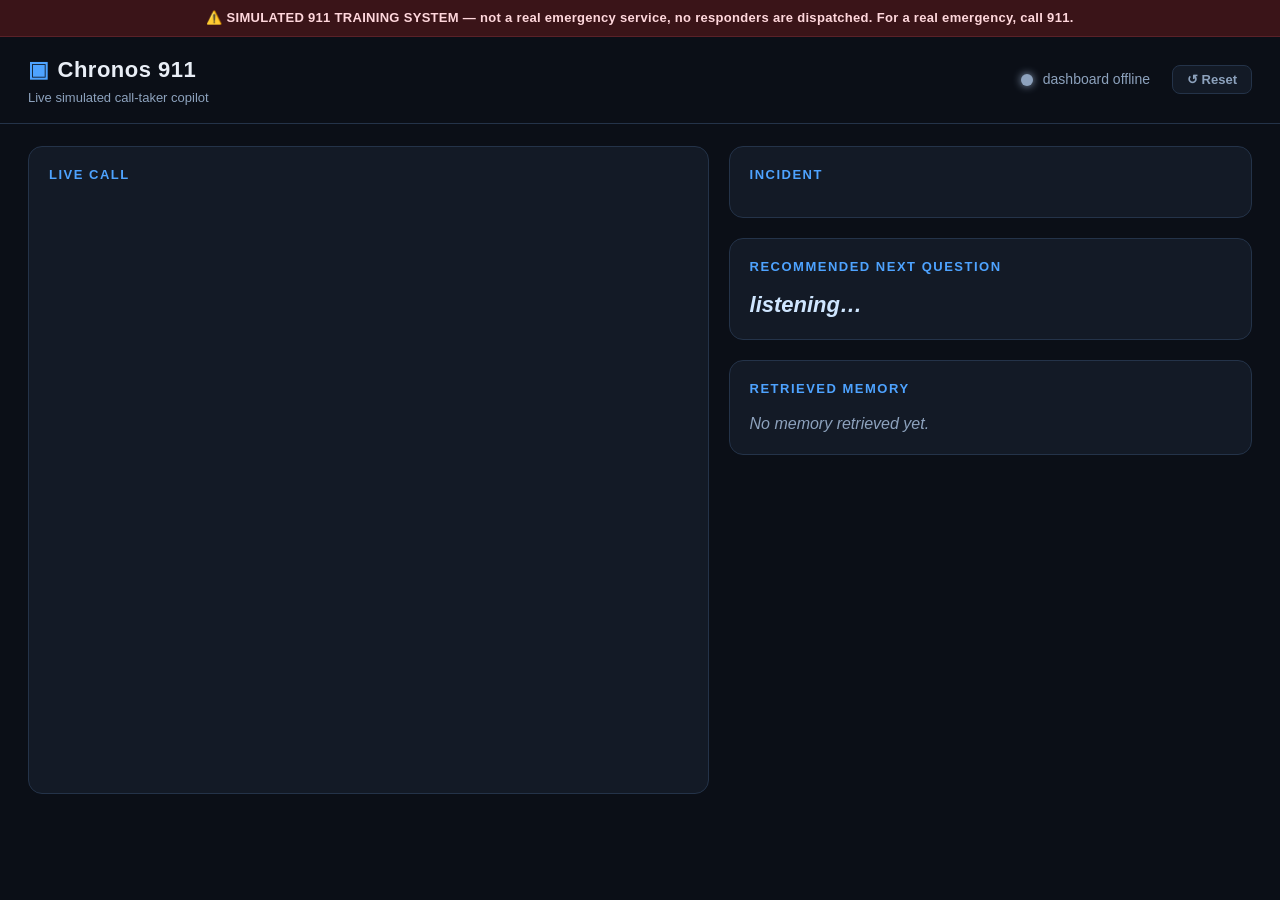
==== server/dashboard/live.html @ 8e62f54b "changes" ====
<!DOCTYPE html>
<html lang="en">
<head>
  <meta charset="UTF-8" />
  <meta name="viewport" content="width=device-width, initial-scale=1.0" />
  <title>Chronos 911 — Live</title>
  <style>
    :root{
      --bg:#0b0f17; --panel:#131a26; --panel2:#0f1521; --ink:#e9eef6; --muted:#8da2bd;
      --line:#243349; --accent:#4ea3ff; --crit:#ff5d6c; --high:#ff9f43; --med:#ffd166; --ok:#36d399;
    }
    *{box-sizing:border-box}
    body{margin:0;background:var(--bg);color:var(--ink);
      font:16px/1.5 -apple-system,BlinkMacSystemFont,"Segoe UI",Roboto,Helvetica,Arial,sans-serif}
    #banner{background:#3a1418;color:#ffd7dc;text-align:center;padding:8px;font-weight:700;
      font-size:13px;letter-spacing:.3px;border-bottom:1px solid #5a2128}
    header{display:flex;justify-content:space-between;align-items:center;padding:16px 28px;border-bottom:1px solid var(--line)}
    header h1{margin:0;font-size:22px;letter-spacing:.5px}
    header h1 .logo{color:var(--accent);margin-right:8px}
    header .sub{color:var(--muted);font-size:13px;margin-top:2px}
    .status{display:flex;align-items:center;gap:10px;color:var(--muted);font-size:14px}
    .dot{width:12px;height:12px;border-radius:50%;background:var(--muted);box-shadow:0 0 8px currentColor}
    #reset-btn{background:var(--panel);color:var(--muted);border:1px solid var(--line);border-radius:8px;padding:6px 14px;font-size:13px;font-weight:600;cursor:pointer;margin-left:12px}
    #reset-btn:hover{background:#1b2740;border-color:var(--accent);color:var(--ink)}
    .dot.live{background:var(--ok)} .dot.idle{background:var(--high)}
    main{display:grid;grid-template-columns:1.3fr 1fr;gap:20px;padding:22px 28px;max-width:1500px;margin:0 auto}
    .card{background:var(--panel);border:1px solid var(--line);border-radius:14px;padding:18px 20px}
    .card h2{margin:0 0 14px;font-size:13px;text-transform:uppercase;letter-spacing:1.5px;color:var(--accent)}

    /* transcript */
    #transcript{display:flex;flex-direction:column;gap:12px;min-height:60vh;max-height:74vh;overflow-y:auto}
    .turn{padding:12px 16px;border-radius:12px;font-size:18px;line-height:1.45;max-width:92%}
    .turn.caller{background:var(--panel2);border:1px solid var(--line);align-self:flex-start}
    .turn.background{background:#1a1410;border:1px dashed #5a4020;align-self:flex-start}
    .turn.agent{background:#10233a;border:1px solid #1d4a78;align-self:flex-end}
    .turn .who{display:block;font-size:11px;font-weight:800;letter-spacing:1px;margin-bottom:4px;text-transform:uppercase}
    .turn.caller .who{color:var(--accent)} .turn.background .who{color:var(--high)} .turn.agent .who{color:var(--ok)}
    #partial{margin-top:10px;min-height:26px}
    .partial-bubble{padding:10px 16px;border-radius:12px;font-size:17px;color:var(--muted);
      background:var(--panel2);border:1px dashed var(--line);font-style:italic;line-height:1.4;
      display:inline-block;max-width:92%;}

    /* incident */
    .row{display:flex;justify-content:space-between;align-items:center;padding:9px 0;border-bottom:1px solid var(--line)}
    .row:last-child{border-bottom:none}
    .row .k{color:var(--muted);font-size:13px;text-transform:uppercase;letter-spacing:.5px}
    .row .v{font-weight:700;font-size:17px;text-align:right}
    .badge{padding:3px 12px;border-radius:999px;font-size:14px;font-weight:800}
    .risk-critical{background:rgba(255,93,108,.2);color:var(--crit)}
    .risk-high{background:rgba(255,159,67,.2);color:var(--high)}
    .risk-medium{background:rgba(255,209,102,.18);color:var(--med)}
    .risk-low,.risk-unknown{background:rgba(141,162,189,.18);color:var(--muted)}
    .tp-active{color:var(--crit)} .tp-resolved{color:var(--ok)} .tp-unknown{color:var(--muted)}
    .hz{display:inline-block;background:rgba(255,93,108,.16);color:#ffb3ba;border:1px solid #5a2128;
      padding:2px 10px;border-radius:7px;margin:3px 5px 0 0;font-size:13px}
    #escalate{margin-top:14px;padding:12px 14px;border-radius:10px;background:rgba(255,93,108,.14);
      border:1px solid #5a2128;color:#ffd7dc;font-weight:700;font-size:15px;display:none}
    #escalate.show{display:block}

    /* next question */
    #nextq{font-size:22px;font-weight:700;line-height:1.4;color:#cfe6ff;min-height:30px}

    /* memory */
    #memory{display:flex;flex-direction:column;gap:10px;max-height:30vh;overflow-y:auto}
    .mem{padding:10px 12px;border-radius:10px;background:var(--panel2);border:1px solid var(--line)}
    .mem .t{font-size:11px;font-weight:800;letter-spacing:.5px;text-transform:uppercase;color:var(--accent)}
    .mem.prior_call .t,.mem.eval_failure .t{color:var(--med)}
    .mem .c{margin-top:3px;font-size:14px;color:var(--ink)}
    .right-stack{display:flex;flex-direction:column;gap:20px}
    .empty{color:var(--muted);font-style:italic}
  </style>
</head>
<body>
  <div id="banner">⚠️ SIMULATED 911 TRAINING SYSTEM — not a real emergency service, no responders are dispatched. For a real emergency, call 911.</div>
  <header>
    <div>
      <h1><span class="logo">▣</span>Chronos 911</h1>
      <div class="sub">Live simulated call-taker copilot</div>
    </div>
    <div class="status"><span id="dot" class="dot"></span><span id="conn">connecting…</span>
      <button id="reset-btn" onclick="doReset()">↺ Reset</button>
    </div>
  </header>

  <main>
    <div class="card">
      <h2>Live call</h2>
      <div id="transcript"></div>
      <div id="partial"></div>
    </div>

    <div class="right-stack">
      <div class="card">
        <h2>Incident</h2>
        <div id="incident"></div>
        <div id="escalate"></div>
      </div>
      <div class="card">
        <h2>Recommended next question</h2>
        <div id="nextq" class="empty">listening…</div>
      </div>
      <div class="card">
        <h2>Retrieved memory</h2>
        <div id="memory"><div class="empty">No memory retrieved yet.</div></div>
      </div>
    </div>
  </main>

  <script>
    const $=id=>document.getElementById(id);
    const esc=s=>String(s??"").replace(/[&<>"]/g,c=>({"&":"&amp;","<":"&lt;",">":"&gt;",'"':"&quot;"}[c]));
    const riskClass=r=>"risk-"+(r||"unknown");

    function renderTranscript(snap,events){
      const items=[];
      for(const e of events){
        if(e.event_type==="final_transcript")items.push({k:"caller",t:e.data.text});
        else if(e.event_type==="background_speech")items.push({k:"background",t:e.data.text});
        else if(e.event_type==="agent_guidance")items.push({k:"agent",t:e.data.text});
      }
      if(!items.length&&snap.turns)for(const t of snap.turns)items.push({k:"caller",t});
      const who={caller:"Caller",background:"Background",agent:"Chronos"};
      $("transcript").innerHTML=items.map(i=>`<div class="turn ${i.k}"><span class="who">${who[i.k]}</span>${esc(i.t)}</div>`).join("");
      $("transcript").scrollTop=$("transcript").scrollHeight;
      // Show the latest partial text as a live "typing" bubble while the caller speaks.
      // It disappears once a final_transcript event lands for this turn.
      const finals=events.filter(e=>e.event_type==="final_transcript");
      const partials=events.filter(e=>e.event_type==="partial_transcript");
      const lastFinalTs=finals.length?finals[finals.length-1].timestamp_ms:0;
      const lastPartial=partials.length?partials[partials.length-1]:null;
      const partialIsNewer=lastPartial&&lastPartial.timestamp_ms>lastFinalTs;
      if(partialIsNewer&&lastPartial.data.text){
        $("partial").innerHTML=`<div class="partial-bubble">🎙 ${esc(lastPartial.data.text)}</div>`;
      }else{
        $("partial").innerHTML="";
      }
    }

    function renderIncident(inc){
      const knownSomething=inc&&(inc.incident_type||inc.location_raw||(inc.hazards&&inc.hazards.length)||inc.escalation_required);
      if(!knownSomething){$("incident").innerHTML='<div class="empty">Listening for the incident…</div>';$("escalate").className="";return;}
      const tp=inc.third_party_risk||"unknown";
      const hz=(inc.hazards||[]).map(h=>`<span class="hz">${esc(h)}</span>`).join("")||"—";
      let h="";
      const row=(k,v)=>h+=`<div class="row"><span class="k">${k}</span><span class="v">${v}</span></div>`;
      row("Type",(inc.incident_type?esc(inc.incident_type):'<span style="color:var(--muted);font-style:italic">detecting…</span>')+(inc.upgraded_to?` → ${esc(inc.upgraded_to)}`:""));
      row("Risk",`<span class="badge ${riskClass(inc.risk_level)}">${esc(inc.risk_level)}</span>`);
      row("Location",esc(inc.location_raw||"unknown")+(inc.location_raw&&inc.location_needs_confirmation?' <span class="badge risk-medium">confirm</span>':""));
      row("Caller safety",esc(inc.caller_safety));
      row("3rd-party risk",`<span class="tp-${tp}">${esc(tp)}</span>`);
      row("Hazards",hz);
      $("incident").innerHTML=h;
      const e=$("escalate");
      if(inc.escalation_required){e.className="show";e.innerHTML="⛑ Recommend human dispatcher — "+esc(inc.escalation_reason||"high-risk case");}
      else e.className="";
    }

    function renderMemory(snap){
      const r=(snap.memory&&snap.memory.results)||[];
      if(!r.length){$("memory").innerHTML='<div class="empty">No memory retrieved yet.</div>';return;}
      $("memory").innerHTML=r.slice(0,5).map(m=>`<div class="mem ${esc(m.memory_type)}"><span class="t">${esc(m.memory_type)}</span><div class="c">${esc(m.content)}</div></div>`).join("");
    }

    async function tick(){
      try{
        const d=await (await fetch("/chronos/latest",{cache:"no-store"})).json();
        const snap=d.snapshot||{},events=d.events||[];
        $("dot").className="dot "+(events.length?"live":"idle");
        $("conn").textContent=events.length?"live":"idle — start a call";
        renderTranscript(snap,events);
        renderIncident(snap.incident);
        renderMemory(snap);
        $("nextq").textContent=snap.recommended_question||"—";
        $("nextq").className=snap.recommended_question?"":"empty";
      }catch(e){$("dot").className="dot";$("conn").textContent="dashboard offline";}
    }
    async function doReset(){
      const btn=$("reset-btn");
      btn.disabled=true; btn.textContent="resetting…";
      try{ await fetch("/chronos/actions/reset",{method:"POST"}); }catch(e){}
      btn.disabled=false; btn.textContent="↺ Reset";
    }
    setInterval(tick,600);tick();
  </script>
</body>
</html>
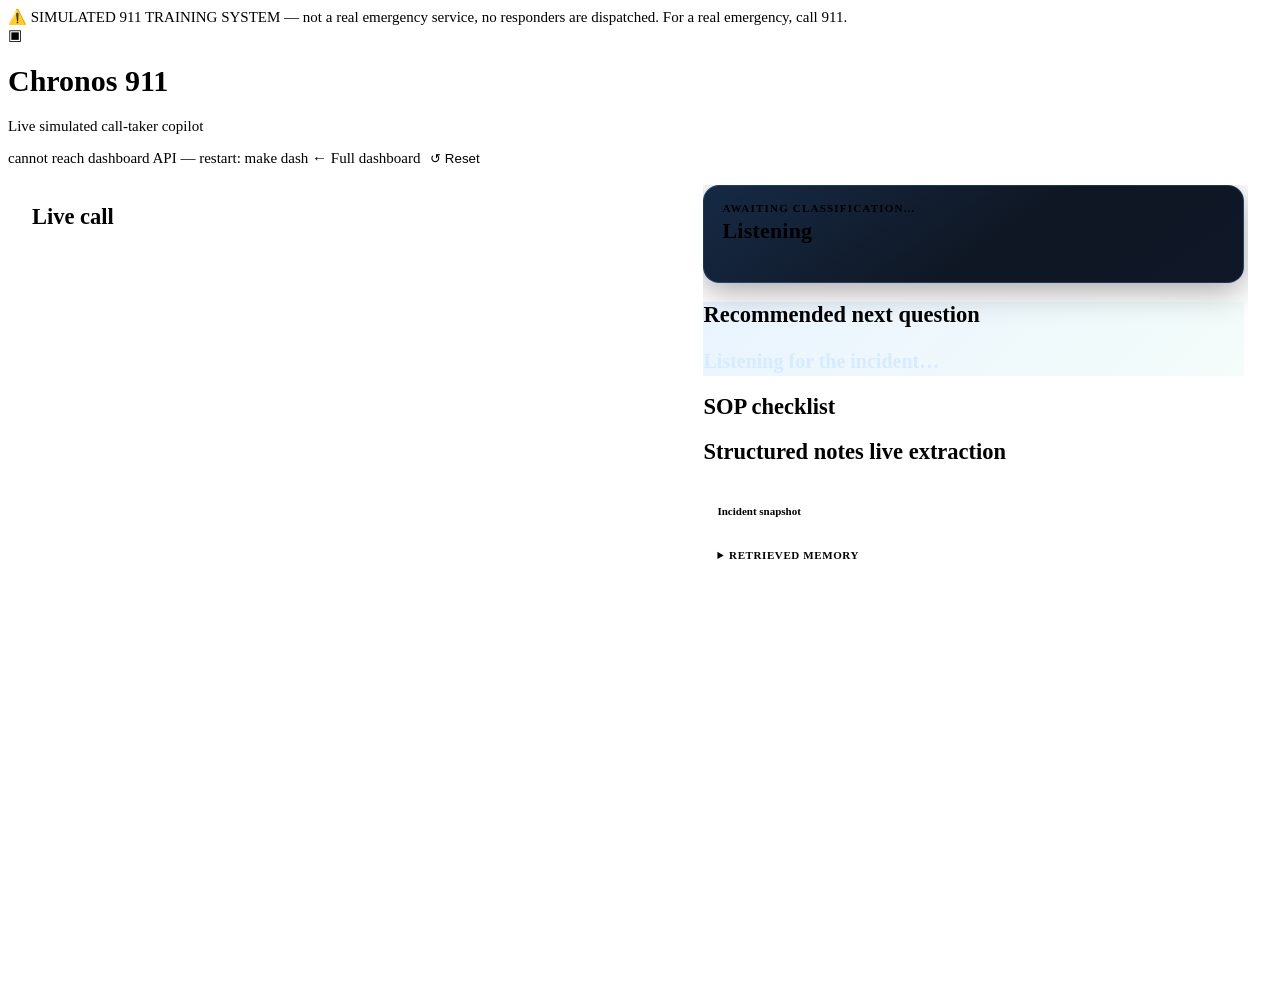
==== commit c92a0fb9: "changes" ====
--- a/server/dashboard/live.html
+++ b/server/dashboard/live.html
@@ -4,183 +4,420 @@
   <meta charset="UTF-8" />
   <meta name="viewport" content="width=device-width, initial-scale=1.0" />
   <title>Chronos 911 — Live</title>
+  <link rel="stylesheet" href="/styles.css" />
   <style>
-    :root{
-      --bg:#0b0f17; --panel:#131a26; --panel2:#0f1521; --ink:#e9eef6; --muted:#8da2bd;
-      --line:#243349; --accent:#4ea3ff; --crit:#ff5d6c; --high:#ff9f43; --med:#ffd166; --ok:#36d399;
-    }
-    *{box-sizing:border-box}
-    body{margin:0;background:var(--bg);color:var(--ink);
-      font:16px/1.5 -apple-system,BlinkMacSystemFont,"Segoe UI",Roboto,Helvetica,Arial,sans-serif}
-    #banner{background:#3a1418;color:#ffd7dc;text-align:center;padding:8px;font-weight:700;
-      font-size:13px;letter-spacing:.3px;border-bottom:1px solid #5a2128}
-    header{display:flex;justify-content:space-between;align-items:center;padding:16px 28px;border-bottom:1px solid var(--line)}
-    header h1{margin:0;font-size:22px;letter-spacing:.5px}
-    header h1 .logo{color:var(--accent);margin-right:8px}
-    header .sub{color:var(--muted);font-size:13px;margin-top:2px}
-    .status{display:flex;align-items:center;gap:10px;color:var(--muted);font-size:14px}
-    .dot{width:12px;height:12px;border-radius:50%;background:var(--muted);box-shadow:0 0 8px currentColor}
-    #reset-btn{background:var(--panel);color:var(--muted);border:1px solid var(--line);border-radius:8px;padding:6px 14px;font-size:13px;font-weight:600;cursor:pointer;margin-left:12px}
-    #reset-btn:hover{background:#1b2740;border-color:var(--accent);color:var(--ink)}
-    .dot.live{background:var(--ok)} .dot.idle{background:var(--high)}
-    main{display:grid;grid-template-columns:1.3fr 1fr;gap:20px;padding:22px 28px;max-width:1500px;margin:0 auto}
-    .card{background:var(--panel);border:1px solid var(--line);border-radius:14px;padding:18px 20px}
-    .card h2{margin:0 0 14px;font-size:13px;text-transform:uppercase;letter-spacing:1.5px;color:var(--accent)}
-
-    /* transcript */
-    #transcript{display:flex;flex-direction:column;gap:12px;min-height:60vh;max-height:74vh;overflow-y:auto}
-    .turn{padding:12px 16px;border-radius:12px;font-size:18px;line-height:1.45;max-width:92%}
-    .turn.caller{background:var(--panel2);border:1px solid var(--line);align-self:flex-start}
-    .turn.background{background:#1a1410;border:1px dashed #5a4020;align-self:flex-start}
-    .turn.agent{background:#10233a;border:1px solid #1d4a78;align-self:flex-end}
-    .turn .who{display:block;font-size:11px;font-weight:800;letter-spacing:1px;margin-bottom:4px;text-transform:uppercase}
-    .turn.caller .who{color:var(--accent)} .turn.background .who{color:var(--high)} .turn.agent .who{color:var(--ok)}
-    #partial{margin-top:10px;min-height:26px}
-    .partial-bubble{padding:10px 16px;border-radius:12px;font-size:17px;color:var(--muted);
-      background:var(--panel2);border:1px dashed var(--line);font-style:italic;line-height:1.4;
-      display:inline-block;max-width:92%;}
-
-    /* incident */
-    .row{display:flex;justify-content:space-between;align-items:center;padding:9px 0;border-bottom:1px solid var(--line)}
-    .row:last-child{border-bottom:none}
-    .row .k{color:var(--muted);font-size:13px;text-transform:uppercase;letter-spacing:.5px}
-    .row .v{font-weight:700;font-size:17px;text-align:right}
-    .badge{padding:3px 12px;border-radius:999px;font-size:14px;font-weight:800}
-    .risk-critical{background:rgba(255,93,108,.2);color:var(--crit)}
-    .risk-high{background:rgba(255,159,67,.2);color:var(--high)}
-    .risk-medium{background:rgba(255,209,102,.18);color:var(--med)}
-    .risk-low,.risk-unknown{background:rgba(141,162,189,.18);color:var(--muted)}
-    .tp-active{color:var(--crit)} .tp-resolved{color:var(--ok)} .tp-unknown{color:var(--muted)}
-    .hz{display:inline-block;background:rgba(255,93,108,.16);color:#ffb3ba;border:1px solid #5a2128;
-      padding:2px 10px;border-radius:7px;margin:3px 5px 0 0;font-size:13px}
-    #escalate{margin-top:14px;padding:12px 14px;border-radius:10px;background:rgba(255,93,108,.14);
-      border:1px solid #5a2128;color:#ffd7dc;font-weight:700;font-size:15px;display:none}
-    #escalate.show{display:block}
-
-    /* next question */
-    #nextq{font-size:22px;font-weight:700;line-height:1.4;color:#cfe6ff;min-height:30px}
-
-    /* memory */
-    #memory{display:flex;flex-direction:column;gap:10px;max-height:30vh;overflow-y:auto}
-    .mem{padding:10px 12px;border-radius:10px;background:var(--panel2);border:1px solid var(--line)}
-    .mem .t{font-size:11px;font-weight:800;letter-spacing:.5px;text-transform:uppercase;color:var(--accent)}
-    .mem.prior_call .t,.mem.eval_failure .t{color:var(--med)}
-    .mem .c{margin-top:3px;font-size:14px;color:var(--ink)}
-    .right-stack{display:flex;flex-direction:column;gap:20px}
-    .empty{color:var(--muted);font-style:italic}
+    body.live-view { font-size: 15px; }
+    .live-main {
+      display: grid;
+      grid-template-columns: 1.2fr 1fr;
+      gap: 18px;
+      padding: 18px 24px 28px;
+      max-width: 1600px;
+      margin: 0 auto;
+      align-items: start;
+    }
+    .live-transcript-card {
+      position: sticky;
+      top: 12px;
+      min-height: calc(100vh - 140px);
+      max-height: calc(100vh - 120px);
+      display: flex;
+      flex-direction: column;
+    }
+    #transcript { flex: 1; min-height: 0; overflow-y: auto; }
+    .turn { font-size: 16px; padding: 11px 14px; border-radius: 12px; margin-bottom: 8px; line-height: 1.45; }
+    .turn .who {
+      display: block; font-size: 10px; font-weight: 800; letter-spacing: .7px;
+      text-transform: uppercase; margin-bottom: 4px; opacity: .75;
+    }
+    .turn.caller { background: rgba(78,163,255,.08); border: 1px solid rgba(78,163,255,.2); }
+    .turn.agent { background: rgba(54,211,153,.07); border: 1px solid rgba(54,211,153,.22); }
+    .partial-bubble {
+      margin-top: 8px; padding: 10px 12px; border-radius: 10px;
+      background: rgba(255,209,102,.08); border: 1px dashed rgba(255,209,102,.35);
+      color: #ffe8a8; font-style: italic; animation: pulse-partial 1.4s ease infinite;
+    }
+    @keyframes pulse-partial { 0%,100% { opacity: .85; } 50% { opacity: 1; } }
+    .hero-incident {
+      background: linear-gradient(145deg, #162a45 0%, #0f1724 55%, #101828 100%);
+      border: 1px solid rgba(78,163,255,.22);
+      border-radius: 16px;
+      padding: 16px 18px 14px;
+      margin-bottom: 12px;
+      box-shadow: 0 8px 32px rgba(0,0,0,.35);
+    }
+    .hero-incident .proto { font-size: 11px; text-transform: uppercase; letter-spacing: 1.2px; color: var(--accent); font-weight: 700; }
+    .hero-incident .title { font-size: 22px; font-weight: 800; margin: 4px 0 10px; letter-spacing: .2px; }
+    .hero-incident .meta { display: flex; flex-wrap: wrap; gap: 8px; align-items: center; }
+    .progress-wrap { margin: 12px 0 4px; }
+    .progress-label { display: flex; justify-content: space-between; font-size: 12px; color: var(--muted); margin-bottom: 5px; }
+    .progress-bar { height: 7px; background: var(--panel2); border-radius: 999px; overflow: hidden; border: 1px solid var(--line); }
+    .progress-fill { height: 100%; background: linear-gradient(90deg, var(--accent), var(--ok)); border-radius: 999px; transition: width .35s ease; }
+    .next-card {
+      background: linear-gradient(135deg, rgba(78,163,255,.12), rgba(54,211,153,.06));
+      border-color: rgba(78,163,255,.35);
+    }
+    #nextq { font-size: 20px; font-weight: 700; line-height: 1.45; color: #d6ebff; }
+    .checklist-group { margin-bottom: 12px; }
+    .checklist-group-head {
+      display: flex; align-items: center; gap: 8px;
+      font-size: 11px; font-weight: 800; text-transform: uppercase; letter-spacing: .8px;
+      color: var(--muted); margin: 0 0 6px 2px;
+    }
+    .checklist-group-head .ico { font-size: 14px; }
+    .sop-item {
+      display: flex; gap: 10px; align-items: flex-start;
+      padding: 9px 11px; border-radius: 10px;
+      background: var(--panel2); border: 1px solid var(--line);
+      margin-bottom: 6px; transition: border-color .2s, box-shadow .2s;
+    }
+    .sop-item.rec { border-color: var(--accent); box-shadow: 0 0 0 1px rgba(78,163,255,.25) inset; background: rgba(78,163,255,.06); }
+    .sop-item.done { opacity: .5; }
+    .sop-item .mark { font-weight: 800; min-width: 18px; font-size: 14px; }
+    .sop-item.done .mark { color: var(--ok); }
+    .sop-item.rec .mark { color: var(--accent); }
+    .sop-item .body { flex: 1; }
+    .sop-item .q { font-size: 14px; line-height: 1.35; }
+    .sop-item .slot-id { font-size: 10.5px; color: var(--muted); margin-top: 2px; }
+    .incident-grid { display: grid; grid-template-columns: 1fr 1fr; gap: 8px 14px; }
+    .incident-grid .cell .k { font-size: 10.5px; text-transform: uppercase; letter-spacing: .5px; color: var(--muted); }
+    .incident-grid .cell .v { font-size: 15px; font-weight: 700; margin-top: 2px; }
+    .incident-grid .cell.span2 { grid-column: span 2; }
+    .fact-strip { display: flex; flex-wrap: wrap; gap: 6px; margin: 10px 0 4px; }
+    .fact-chip {
+      font-size: 11.5px; padding: 4px 10px; border-radius: 999px;
+      background: rgba(78,163,255,.1); border: 1px solid rgba(78,163,255,.25); color: #c8e4ff;
+    }
+    .fact-chip.hazard { background: rgba(255,93,108,.12); border-color: rgba(255,93,108,.3); color: #ffd0d5; }
+    .fact-chip.third { background: rgba(255,159,67,.12); border-color: rgba(255,159,67,.3); color: #ffe0b0; }
+    .cad-board {
+      display: flex; flex-wrap: wrap; gap: 8px; margin-top: 12px; padding-top: 12px;
+      border-top: 1px solid var(--line);
+    }
+    .cad-unit {
+      flex: 1 1 140px; min-width: 130px; padding: 10px 12px; border-radius: 10px;
+      background: rgba(54,211,153,.08); border: 1px solid rgba(54,211,153,.28);
+      position: relative; overflow: hidden;
+    }
+    .cad-unit::before {
+      content: ""; position: absolute; top: 0; left: 0; right: 0; height: 3px;
+      background: linear-gradient(90deg, var(--ok), transparent);
+      animation: cad-scan 2s linear infinite;
+    }
+    @keyframes cad-scan { 0% { opacity: .4; } 50% { opacity: 1; } 100% { opacity: .4; } }
+    .cad-unit .u-type { font-weight: 800; font-size: 12px; color: var(--ok); letter-spacing: .5px; }
+    .cad-unit .u-status { font-size: 10px; color: var(--muted); text-transform: uppercase; letter-spacing: .6px; margin-top: 2px; }
+    .cad-unit .u-loc { font-size: 11.5px; margin-top: 4px; color: var(--ink); font-weight: 600; }
+    .right-col { max-height: calc(100vh - 100px); overflow-y: auto; padding-right: 4px; }
+    .panel.compact { padding: 12px 14px; }
+    .panel.compact h2 { margin-bottom: 8px; font-size: 11px; }
+    @media (max-width: 960px) {
+      .live-main { grid-template-columns: 1fr; }
+      .live-transcript-card { position: static; max-height: none; min-height: 50vh; }
+      .right-col { max-height: none; }
+    }
   </style>
 </head>
-<body>
-  <div id="banner">⚠️ SIMULATED 911 TRAINING SYSTEM — not a real emergency service, no responders are dispatched. For a real emergency, call 911.</div>
+<body class="live-view">
+  <div id="sim-banner">⚠️ SIMULATED 911 TRAINING SYSTEM — not a real emergency service, no responders are dispatched. For a real emergency, call 911.</div>
+
   <header>
-    <div>
-      <h1><span class="logo">▣</span>Chronos 911</h1>
-      <div class="sub">Live simulated call-taker copilot</div>
+    <div class="brand">
+      <span class="logo">▣</span>
+      <div>
+        <h1>Chronos 911</h1>
+        <p class="tag">Live simulated call-taker copilot</p>
+      </div>
     </div>
-    <div class="status"><span id="dot" class="dot"></span><span id="conn">connecting…</span>
-      <button id="reset-btn" onclick="doReset()">↺ Reset</button>
+    <div class="status">
+      <span id="dot" class="dot"></span>
+      <span id="conn">connecting…</span>
+      <a href="/" class="pill" style="text-decoration:none;color:var(--accent)">← Full dashboard</a>
+      <button id="reset-btn" class="pill" style="cursor:pointer;background:var(--panel);border:1px solid var(--line);color:var(--muted)" onclick="doReset()">↺ Reset</button>
     </div>
   </header>
 
-  <main>
-    <div class="card">
+  <main class="live-main">
+    <div class="panel live-transcript-card">
       <h2>Live call</h2>
-      <div id="transcript"></div>
-      <div id="partial"></div>
+      <div id="transcript" class="transcript"></div>
+      <div id="partial" class="partial"></div>
     </div>
 
-    <div class="right-stack">
-      <div class="card">
-        <h2>Incident</h2>
-        <div id="incident"></div>
-        <div id="escalate"></div>
-      </div>
-      <div class="card">
+    <div class="col right-col">
+      <div id="hero" class="hero-incident">
+        <div class="proto" id="proto-title">Awaiting classification…</div>
+        <div class="title" id="incident-title">Listening</div>
+        <div class="meta" id="incident-badges"></div>
+        <div id="fact-strip" class="fact-strip"></div>
+        <div class="progress-wrap" id="progress-wrap" style="display:none">
+          <div class="progress-label"><span>SOP intake progress</span><span id="progress-pct">0%</span></div>
+          <div class="progress-bar"><div id="progress-fill" class="progress-fill" style="width:0%"></div></div>
+        </div>
+        <div id="cad-board" class="cad-board" style="display:none"></div>
+      </div>
+
+      <div id="escalate" style="display:none"></div>
+
+      <div class="panel next-card">
         <h2>Recommended next question</h2>
-        <div id="nextq" class="empty">listening…</div>
-      </div>
-      <div class="card">
-        <h2>Retrieved memory</h2>
-        <div id="memory"><div class="empty">No memory retrieved yet.</div></div>
-      </div>
+        <div id="nextq" class="empty">Listening for the incident…</div>
+      </div>
+
+      <div class="panel">
+        <h2>SOP checklist <span class="hint" id="plan-source"></span></h2>
+        <div id="checklist"></div>
+      </div>
+
+      <div class="panel">
+        <h2>Structured notes <span class="hint">live extraction</span></h2>
+        <div id="structured-notes"></div>
+      </div>
+
+      <div class="panel compact">
+        <h2>Incident snapshot</h2>
+        <div id="incident" class="incident-grid"></div>
+      </div>
+
+      <details class="panel compact">
+        <summary style="cursor:pointer;color:var(--muted);font-size:11px;font-weight:700;letter-spacing:.6px;text-transform:uppercase">Retrieved memory</summary>
+        <div id="memory" class="memory" style="margin-top:8px;max-height:180px"></div>
+      </details>
     </div>
   </main>
 
+  <script src="/dashboard-shared.js" onerror="console.warn('dashboard-shared.js missing — using inline fallback')"></script>
   <script>
-    const $=id=>document.getElementById(id);
-    const esc=s=>String(s??"").replace(/[&<>"]/g,c=>({"&":"&amp;","<":"&lt;",">":"&gt;",'"':"&quot;"}[c]));
-    const riskClass=r=>"risk-"+(r||"unknown");
-
-    function renderTranscript(snap,events){
-      const items=[];
-      for(const e of events){
-        if(e.event_type==="final_transcript")items.push({k:"caller",t:e.data.text});
-        else if(e.event_type==="background_speech")items.push({k:"background",t:e.data.text});
-        else if(e.event_type==="agent_guidance")items.push({k:"agent",t:e.data.text});
+    // Inline fallback when a stale dashboard process predates dashboard-shared.js.
+    if (typeof ChronosUI === "undefined") {
+      window.ChronosUI = (() => {
+        const esc = (s) => String(s ?? "").replace(/[&<>"]/g, (c) => ({ "&": "&amp;", "<": "&lt;", ">": "&gt;", '"': "&quot;" }[c]));
+        const LABELS = { structure_fire: "Structure Fire", vehicle_crash: "Vehicle Crash", medical: "Medical Emergency", non_emergency_noise: "Noise Complaint", possible_active_disturbance: "Active Disturbance", active_threat: "Active Threat" };
+        const PROTO = { structure_fire: "Fire & Smoke Protocol", vehicle_crash: "Vehicle Crash Protocol", medical: "Medical Triage Protocol", non_emergency_noise: "Non-Emergency Intake", possible_active_disturbance: "Disturbance Escalation", active_threat: "Threat Response Protocol" };
+        const CAT = { location: { label: "Location", icon: "📍" }, safety: { label: "Caller Safety", icon: "🛡" }, third_party: { label: "Third-Party Risk", icon: "👥" }, medical: { label: "Medical Status", icon: "🩺" }, vehicle: { label: "Vehicle / Road", icon: "🚗" }, hazard: { label: "Hazards", icon: "⚠" }, contact: { label: "Contact", icon: "📞" }, general: { label: "General", icon: "☑" } };
+        const MEM = { prior_call: "🕐", sop: "📋", eval_failure: "⚡", location_alias: "📍", failure_memory: "⚡" };
+        return {
+          esc, incidentLabel: (t) => LABELS[t] || (t ? t.replace(/_/g, " ").replace(/\b\w/g, (c) => c.toUpperCase()) : "Unknown"),
+          protocolTitle: (t) => PROTO[t] || "Emergency Intake Protocol",
+          renderTranscriptHtml(snap, events, large) {
+            const items = []; const who = { caller: "Caller", background: "Background", agent: "Chronos" };
+            for (const ev of events) {
+              if (ev.event_type === "final_transcript") items.push({ kind: "caller", text: ev.data.text });
+              else if (ev.event_type === "background_speech") items.push({ kind: "background", text: ev.data.text });
+              else if (ev.event_type === "agent_guidance") items.push({ kind: "agent", text: ev.data.text });
+            }
+            if (!items.length && snap.turns) for (const t of snap.turns) items.push({ kind: "caller", text: t });
+            return items.map((i) => `<div class="turn ${i.kind}">${large ? `<span class="who">${who[i.kind]}</span>` : ""}${esc(i.text)}</div>`).join("");
+          },
+          renderChecklistGrouped(checklist, rec) {
+            const items = (checklist || []).filter((c) => c.active); if (!items.length) return "";
+            const byCat = {}; for (const c of items) { const cat = c.category || "general"; (byCat[cat] = byCat[cat] || []).push(c); }
+            const order = ["location", "safety", "third_party", "medical", "vehicle", "hazard", "contact", "general"];
+            const cats = [...order.filter((k) => byCat[k]), ...Object.keys(byCat).filter((k) => !order.includes(k))];
+            let html = "";
+            for (const cat of cats) {
+              const meta = CAT[cat] || CAT.general;
+              html += `<div class="checklist-group"><div class="checklist-group-head"><span class="ico">${meta.icon}</span>${esc(meta.label)}</div>`;
+              for (const c of byCat[cat]) {
+                const isRec = c.slot === rec; const cls = ["sop-item", c.resolved ? "done" : "", isRec ? "rec" : ""].filter(Boolean).join(" ");
+                html += `<div class="${cls}"><span class="mark">${c.resolved ? "✓" : isRec ? "▶" : "○"}</span><div class="body"><div class="q">${esc(c.question)}</div><div class="slot-id">${esc(c.label || c.slot)}</div></div></div>`;
+              }
+              html += "</div>";
+            }
+            return html;
+          },
+          renderChecklistTable(checklist, rec) {
+            const items = (checklist || []).filter((c) => c.active); if (!items.length) return "";
+            let rows = items.map((c) => {
+              const isRec = c.slot === rec; const status = c.resolved ? "Done" : isRec ? "Next" : "Open";
+              const rowCls = ["sop-row", c.resolved ? "done" : "", isRec ? "rec" : ""].filter(Boolean).join(" ");
+              const meta = CAT[c.category] || CAT.general;
+              return `<tr class="${rowCls}"><td class="sop-status">${c.resolved ? "✓" : isRec ? "▶" : "○"} ${status}</td><td class="sop-cat">${meta.icon} ${esc(meta.label)}</td><td class="sop-label">${esc(c.label || c.slot)}</td><td class="sop-q">${esc(c.question)}</td></tr>`;
+            }).join("");
+            return `<div class="sop-table-wrap"><table class="sop-table"><thead><tr><th>Status</th><th>Category</th><th>Data point</th><th>Question to ask</th></tr></thead><tbody>${rows}</tbody></table></div>`;
+          },
+          renderStructuredNotesHtml(snap) {
+            const notes = snap.structured_notes || [];
+            if (!notes.length) return '<div class="empty">Facts will appear here as the caller speaks.</div>';
+            return `<div class="notes-table-wrap"><table class="notes-table"><thead><tr><th>Category</th><th>Field</th><th>Value</th></tr></thead><tbody>${notes.map((n) => `<tr><td class="note-cat">${esc(n.category)}</td><td class="note-field">${esc(n.field)}</td><td class="note-val">${esc(n.value)}</td></tr>`).join("")}</tbody></table></div>`;
+          },
+          renderDispatchesHtml(snap) {
+            const d = snap.dispatches || [];
+            if (!d.length) return '<div class="empty">Units dispatch when location + incident type are known.</div>';
+            const icons = { fire: "🚒", police: "🚔", ems: "🚑" };
+            return d.map((x) => `<div class="dispatch-chip"><span class="d-ico">${icons[x.unit_type] || "📡"}</span><span class="d-type">${esc((x.unit_type || "").toUpperCase())}</span><span class="d-loc">${esc(x.location || "—")}</span><span class="d-reason">${esc(x.reason || "")}</span></div>`).join("");
+          },
+          renderMemoryHtml(snap) {
+            const r = (snap.memory && snap.memory.results) || [];
+            if (!r.length) return '<div class="empty">No memory retrieved yet.</div>';
+            return r.slice(0, 6).map((m) => `<div class="mem ${esc(m.memory_type)}"><span class="type">${MEM[m.memory_type] || "💾"} ${esc((m.memory_type || "").replace(/_/g, " "))}</span><div class="content">${esc(m.content)}</div></div>`).join("");
+          },
+        };
+      })();
+    }
+    function esc(s) { return ChronosUI.esc(s); }
+  </script>
+  <script>
+    const $ = id => document.getElementById(id);
+
+    function renderFactStrip(snap) {
+      const el = $("fact-strip");
+      const notes = snap.structured_notes || [];
+      if (!notes.length) { el.innerHTML = ""; return; }
+      el.innerHTML = notes.slice(0, 8).map(n => {
+        const cls = n.category === "hazard" || n.category === "threat" ? "hazard"
+          : n.category === "third_party" ? "third" : "";
+        return `<span class="fact-chip ${cls}">${esc(n.field.replace(/_/g, " "))}: ${esc(n.value)}</span>`;
+      }).join("");
+    }
+
+    function renderCadBoard(snap) {
+      const el = $("cad-board");
+      const disp = snap.dispatches || [];
+      if (!disp.length) { el.style.display = "none"; return; }
+      const icons = { fire: "🚒", police: "🚔", ems: "🚑" };
+      el.style.display = "flex";
+      el.innerHTML = disp.map(d => `
+        <div class="cad-unit">
+          <div class="u-type">${icons[d.unit_type] || "📡"} ${esc((d.unit_type || "").toUpperCase())}</div>
+          <div class="u-status">● SIMULATED · EN ROUTE</div>
+          <div class="u-loc">${esc(d.location || "—")}</div>
+        </div>`).join("");
+    }
+
+    function renderHero(snap) {
+      const inc = snap.incident || {};
+      const plan = snap.sop_plan || {};
+      const known = inc.incident_type || inc.location_raw || (inc.hazards && inc.hazards.length);
+      if (!known) {
+        $("proto-title").textContent = "Awaiting classification…";
+        $("incident-title").textContent = "Listening";
+        $("incident-badges").innerHTML = "";
+        $("progress-wrap").style.display = "none";
+        return;
       }
-      if(!items.length&&snap.turns)for(const t of snap.turns)items.push({k:"caller",t});
-      const who={caller:"Caller",background:"Background",agent:"Chronos"};
-      $("transcript").innerHTML=items.map(i=>`<div class="turn ${i.k}"><span class="who">${who[i.k]}</span>${esc(i.t)}</div>`).join("");
-      $("transcript").scrollTop=$("transcript").scrollHeight;
-      // Show the latest partial text as a live "typing" bubble while the caller speaks.
-      // It disappears once a final_transcript event lands for this turn.
-      const finals=events.filter(e=>e.event_type==="final_transcript");
-      const partials=events.filter(e=>e.event_type==="partial_transcript");
-      const lastFinalTs=finals.length?finals[finals.length-1].timestamp_ms:0;
-      const lastPartial=partials.length?partials[partials.length-1]:null;
-      const partialIsNewer=lastPartial&&lastPartial.timestamp_ms>lastFinalTs;
-      if(partialIsNewer&&lastPartial.data.text){
-        $("partial").innerHTML=`<div class="partial-bubble">🎙 ${esc(lastPartial.data.text)}</div>`;
-      }else{
-        $("partial").innerHTML="";
+      $("proto-title").textContent = plan.protocol_title || ChronosUI.protocolTitle(inc.incident_type);
+      $("incident-title").textContent = plan.display_name || ChronosUI.incidentLabel(inc.incident_type);
+      $("incident-badges").innerHTML = [
+        inc.incident_type ? `<span class="badge risk-${inc.risk_level || 'unknown'}">${esc(inc.risk_level || 'unknown')} risk</span>` : "",
+        inc.upgraded_to ? `<span class="badge risk-high">↑ ${esc(inc.upgraded_to.replace(/_/g, " "))}</span>` : "",
+        plan.source === "merged" ? `<span class="pill">AI-tailored plan</span>` : "",
+      ].filter(Boolean).join("");
+      const items = (snap.checklist || []).filter(c => c.active);
+      const done = items.filter(c => c.resolved).length;
+      const total = items.length;
+      if (total > 0) {
+        const pct = Math.round((done / total) * 100);
+        $("progress-wrap").style.display = "block";
+        $("progress-pct").textContent = `${done}/${total} · ${pct}%`;
+        $("progress-fill").style.width = pct + "%";
+      } else $("progress-wrap").style.display = "none";
+      renderFactStrip(snap);
+      renderCadBoard(snap);
+    }
+
+    function renderEscalation(snap) {
+      const el = $("escalate");
+      const inc = snap.incident || {};
+      const missing = snap.missing_slot_labels || inc.missing_slots || [];
+      const missingTxt = Array.isArray(missing) && missing.length
+        ? missing.map(l => typeof l === "string" ? l : l.replace(/_/g, " ")).join(", ")
+        : `${(inc.missing_slots || []).length} item(s)`;
+      if (snap.human_handoff_ready) {
+        el.style.display = "block";
+        el.className = "handoff-ready";
+        el.innerHTML = "⛑ Ready for human dispatcher handoff — all intake complete";
+      } else if (inc.escalation_required && !snap.intake_complete) {
+        el.style.display = "block";
+        el.className = "handoff-pending";
+        el.innerHTML = `📋 Stay on line — still need: <strong>${esc(missingTxt)}</strong>`;
+      } else el.style.display = "none";
+    }
+
+    function renderStructuredNotes(snap) {
+      $("structured-notes").innerHTML = ChronosUI.renderStructuredNotesHtml(snap);
+    }
+
+    function renderIncidentGrid(inc) {
+      if (!inc || (!inc.incident_type && !inc.location_raw)) {
+        $("incident").innerHTML = '<div class="empty" style="grid-column:span 2">Detecting incident…</div>';
+        return;
       }
-    }
-
-    function renderIncident(inc){
-      const knownSomething=inc&&(inc.incident_type||inc.location_raw||(inc.hazards&&inc.hazards.length)||inc.escalation_required);
-      if(!knownSomething){$("incident").innerHTML='<div class="empty">Listening for the incident…</div>';$("escalate").className="";return;}
-      const tp=inc.third_party_risk||"unknown";
-      const hz=(inc.hazards||[]).map(h=>`<span class="hz">${esc(h)}</span>`).join("")||"—";
-      let h="";
-      const row=(k,v)=>h+=`<div class="row"><span class="k">${k}</span><span class="v">${v}</span></div>`;
-      row("Type",(inc.incident_type?esc(inc.incident_type):'<span style="color:var(--muted);font-style:italic">detecting…</span>')+(inc.upgraded_to?` → ${esc(inc.upgraded_to)}`:""));
-      row("Risk",`<span class="badge ${riskClass(inc.risk_level)}">${esc(inc.risk_level)}</span>`);
-      row("Location",esc(inc.location_raw||"unknown")+(inc.location_raw&&inc.location_needs_confirmation?' <span class="badge risk-medium">confirm</span>':""));
-      row("Caller safety",esc(inc.caller_safety));
-      row("3rd-party risk",`<span class="tp-${tp}">${esc(tp)}</span>`);
-      row("Hazards",hz);
-      $("incident").innerHTML=h;
-      const e=$("escalate");
-      if(inc.escalation_required){e.className="show";e.innerHTML="⛑ Recommend human dispatcher — "+esc(inc.escalation_reason||"high-risk case");}
-      else e.className="";
-    }
-
-    function renderMemory(snap){
-      const r=(snap.memory&&snap.memory.results)||[];
-      if(!r.length){$("memory").innerHTML='<div class="empty">No memory retrieved yet.</div>';return;}
-      $("memory").innerHTML=r.slice(0,5).map(m=>`<div class="mem ${esc(m.memory_type)}"><span class="t">${esc(m.memory_type)}</span><div class="c">${esc(m.content)}</div></div>`).join("");
-    }
-
-    async function tick(){
-      try{
-        const d=await (await fetch("/chronos/latest",{cache:"no-store"})).json();
-        const snap=d.snapshot||{},events=d.events||[];
-        $("dot").className="dot "+(events.length?"live":"idle");
-        $("conn").textContent=events.length?"live":"idle — start a call";
-        renderTranscript(snap,events);
-        renderIncident(snap.incident);
-        renderMemory(snap);
-        $("nextq").textContent=snap.recommended_question||"—";
-        $("nextq").className=snap.recommended_question?"":"empty";
-      }catch(e){$("dot").className="dot";$("conn").textContent="dashboard offline";}
-    }
-    async function doReset(){
-      const btn=$("reset-btn");
-      btn.disabled=true; btn.textContent="resetting…";
-      try{ await fetch("/chronos/actions/reset",{method:"POST"}); }catch(e){}
-      btn.disabled=false; btn.textContent="↺ Reset";
-    }
-    setInterval(tick,600);tick();
+      const tp = inc.third_party_risk || "unknown";
+      const hz = (inc.hazards || []).map(h => `<span class="hazard">${esc(h)}</span>`).join("") || "—";
+      $("incident").innerHTML = [
+        cell("Type", esc(inc.incident_type || "—").replace(/_/g, " ")),
+        cell("Caller safety", esc(inc.caller_safety)),
+        cell("Location", esc(inc.location_raw || "unknown") + (inc.location_needs_confirmation && inc.location_raw ? ' <span class="badge risk-medium">confirm</span>' : "")),
+        cell("3rd-party risk", `<span class="tp-${tp}">${esc(tp)}</span>`),
+        cell("Hazards", hz, true),
+      ].join("");
+      function cell(k, v, span2) {
+        return `<div class="cell${span2 ? " span2" : ""}"><div class="k">${k}</div><div class="v">${v}</div></div>`;
+      }
+    }
+
+    function renderChecklist(snap) {
+      const el = $("checklist");
+      const plan = snap.sop_plan;
+      const src = plan && plan.source === "merged" ? " · AI-tailored" : plan && plan.source === "llm" ? " · dynamic" : "";
+      $("plan-source").textContent = src;
+      el.innerHTML = ChronosUI.renderChecklistTable(snap.checklist, snap.recommended_slot)
+        || ChronosUI.renderChecklistGrouped(snap.checklist, snap.recommended_slot);
+      if (!el.innerHTML) el.innerHTML = '<div class="empty">Classifying incident — checklist will appear when type is detected.</div>';
+    }
+
+    function renderTranscriptLive(snap, events) {
+      $("transcript").innerHTML = ChronosUI.renderTranscriptHtml(snap, events, true);
+      $("transcript").scrollTop = $("transcript").scrollHeight;
+      const finals = events.filter(e => e.event_type === "final_transcript");
+      const partials = events.filter(e => e.event_type === "partial_transcript");
+      const lastFinalTs = finals.length ? finals[finals.length - 1].timestamp_ms : 0;
+      const lastPartial = partials.length ? partials[partials.length - 1] : null;
+      if (lastPartial && lastPartial.timestamp_ms > lastFinalTs && lastPartial.data.text) {
+        $("partial").innerHTML = `<div class="partial-bubble">🎙 ${esc(lastPartial.data.text)}</div>`;
+      } else $("partial").innerHTML = "";
+    }
+
+    function renderMemoryLive(snap) {
+      $("memory").innerHTML = ChronosUI.renderMemoryHtml(snap);
+    }
+
+    async function tick() {
+      try {
+        const resp = await fetch("/chronos/latest", { cache: "no-store" });
+        if (!resp.ok) throw new Error("API " + resp.status);
+        const d = await resp.json();
+        const snap = d.snapshot || {}, events = d.events || [];
+        const live = events.length > 0 || !!snap.call_id;
+        $("dot").className = "dot " + (live ? "live" : "idle");
+        $("conn").textContent = live ? ("live" + (d.source === "live_json" ? " · via bot" : "")) : "idle — start a call at :7860";
+        renderTranscriptLive(snap, events);
+        renderHero(snap);
+        renderEscalation(snap);
+        renderIncidentGrid(snap.incident);
+        renderChecklist(snap);
+        renderStructuredNotes(snap);
+        renderMemoryLive(snap);
+        const q = snap.recommended_question;
+        $("nextq").textContent = q || "—";
+        $("nextq").className = q ? "" : "empty";
+      } catch (e) {
+        $("dot").className = "dot";
+        $("conn").textContent = "cannot reach dashboard API — restart: make dash";
+        console.error("live tick failed", e);
+      }
+    }
+
+    async function doReset() {
+      const btn = $("reset-btn");
+      btn.disabled = true;
+      try { await fetch("/chronos/actions/reset", { method: "POST" }); } catch (e) {}
+      btn.disabled = false;
+    }
+
+    setInterval(tick, 550);
+    tick();
   </script>
 </body>
 </html>
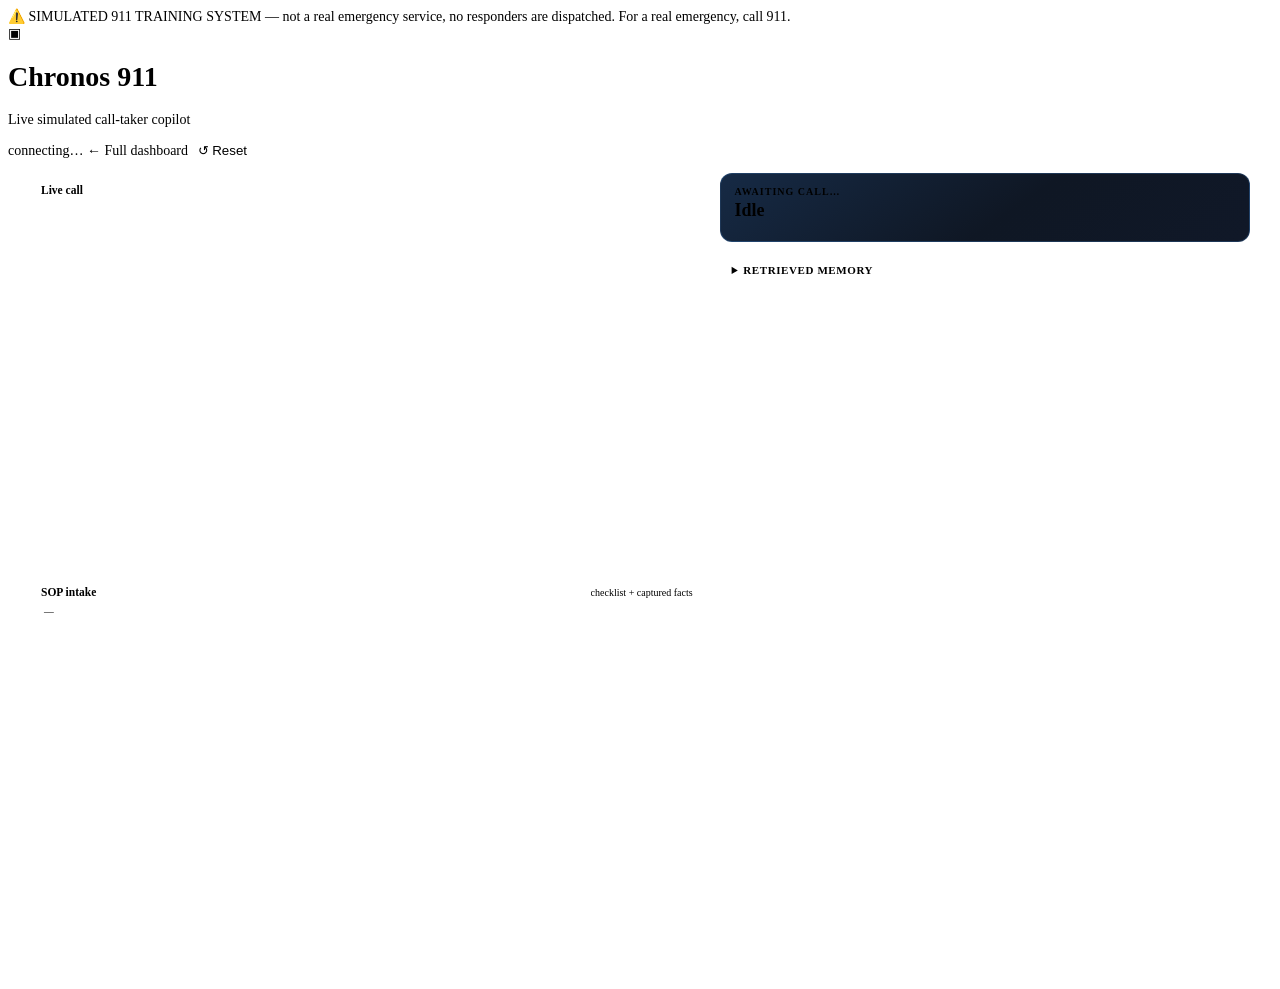
==== commit 4a47a6d5: "Sop intake to bottom left" ====
--- a/server/dashboard/live.html
+++ b/server/dashboard/live.html
@@ -6,115 +6,227 @@
   <title>Chronos 911 — Live</title>
   <link rel="stylesheet" href="/styles.css" />
   <style>
-    body.live-view { font-size: 15px; }
+    body.live-view {
+      font-size: 14px;
+      overflow: hidden;
+    }
     .live-main {
       display: grid;
-      grid-template-columns: 1.2fr 1fr;
-      gap: 18px;
-      padding: 18px 24px 28px;
-      max-width: 1600px;
-      margin: 0 auto;
-      align-items: start;
-    }
-    .live-transcript-card {
-      position: sticky;
-      top: 12px;
-      min-height: calc(100vh - 140px);
-      max-height: calc(100vh - 120px);
+      grid-template-columns: 1.12fr 0.88fr;
+      gap: 14px;
+      padding: 14px 20px 16px;
+      height: calc(100vh - 108px);
+      min-height: 480px;
+      max-width: none;
+      margin: 0;
+      align-items: stretch;
+    }
+    .live-operator {
       display: flex;
       flex-direction: column;
-    }
-    #transcript { flex: 1; min-height: 0; overflow-y: auto; }
-    .turn { font-size: 16px; padding: 11px 14px; border-radius: 12px; margin-bottom: 8px; line-height: 1.45; }
-    .turn .who {
-      display: block; font-size: 10px; font-weight: 800; letter-spacing: .7px;
-      text-transform: uppercase; margin-bottom: 4px; opacity: .75;
-    }
-    .turn.caller { background: rgba(78,163,255,.08); border: 1px solid rgba(78,163,255,.2); }
-    .turn.agent { background: rgba(54,211,153,.07); border: 1px solid rgba(54,211,153,.22); }
+      min-height: 0;
+    }
+    .live-split {
+      display: grid;
+      grid-template-rows: 1fr 1fr;
+      gap: 12px;
+      flex: 1;
+      min-height: 0;
+    }
+    .zone-transcript,
+    .zone-sop {
+      display: flex;
+      flex-direction: column;
+      min-height: 0;
+      overflow: hidden;
+      padding: 11px 13px;
+    }
+    .zone-transcript h2,
+    .zone-sop h2 {
+      margin: 0 0 6px;
+      font-size: 11.5px;
+    }
+    #transcript {
+      flex: 1;
+      min-height: 0;
+      overflow-y: auto;
+      scroll-behavior: smooth;
+      display: flex;
+      flex-direction: column;
+      gap: 5px;
+      padding-right: 3px;
+    }
+    .live-view .turn {
+      font-size: 12px;
+      line-height: 1.38;
+      padding: 5px 9px;
+      border-radius: 7px;
+      margin: 0;
+      background: var(--panel2);
+      border: 1px solid var(--line);
+    }
+    .live-view .turn .who {
+      display: block;
+      font-size: 9px;
+      font-weight: 800;
+      letter-spacing: .65px;
+      text-transform: uppercase;
+      margin-bottom: 2px;
+      opacity: .8;
+    }
+    .live-view .turn.caller { border-left: 3px solid var(--accent); }
+    .live-view .turn.agent { background: #10233a; border-left: 3px solid var(--ok); }
+    .live-view .turn.background { border-style: dashed; border-left: 3px solid var(--high); }
+    #partial {
+      flex-shrink: 0;
+      margin-top: 5px;
+      min-height: 0;
+    }
     .partial-bubble {
-      margin-top: 8px; padding: 10px 12px; border-radius: 10px;
-      background: rgba(255,209,102,.08); border: 1px dashed rgba(255,209,102,.35);
-      color: #ffe8a8; font-style: italic; animation: pulse-partial 1.4s ease infinite;
-    }
-    @keyframes pulse-partial { 0%,100% { opacity: .85; } 50% { opacity: 1; } }
+      padding: 5px 9px;
+      border-radius: 7px;
+      font-size: 11px;
+      background: rgba(255,209,102,.08);
+      border: 1px dashed rgba(255,209,102,.35);
+      color: #ffe8a8;
+      font-style: italic;
+    }
+    .sop-head-row {
+      display: flex;
+      align-items: baseline;
+      justify-content: space-between;
+      gap: 8px;
+      margin-bottom: 5px;
+    }
+    .sop-head-row h2 { margin: 0; }
+    .sop-head-row .hint {
+      font-size: 10px;
+      white-space: nowrap;
+      overflow: hidden;
+      text-overflow: ellipsis;
+      max-width: 52%;
+    }
+    .progress-compact { margin: 0 0 5px; }
+    .progress-compact .progress-label { font-size: 10px; margin-bottom: 3px; }
+    .progress-compact .progress-bar { height: 4px; }
+    .next-q-inline {
+      font-size: 12px;
+      font-weight: 700;
+      line-height: 1.35;
+      color: #cfe6ff;
+      padding: 5px 8px;
+      border-radius: 7px;
+      background: rgba(78,163,255,.08);
+      border: 1px solid rgba(78,163,255,.22);
+      margin-bottom: 5px;
+    }
+    .next-q-inline.empty {
+      color: var(--muted);
+      font-weight: 500;
+      font-style: italic;
+      font-size: 11px;
+      background: transparent;
+      border-color: transparent;
+      padding: 0 2px;
+    }
+    #checklist {
+      flex: 1;
+      min-height: 0;
+      overflow: hidden;
+    }
+    #checklist .sop-table-wrap { overflow: hidden; height: 100%; margin: 0; }
+    #checklist .sop-table { font-size: 10.5px; table-layout: fixed; width: 100%; }
+    #checklist .sop-table th { padding: 4px 6px; font-size: 9px; }
+    #checklist .sop-table td { padding: 3px 6px; overflow: hidden; text-overflow: ellipsis; }
+    #checklist .intake-val { color: var(--ok); font-weight: 700; font-size: 10.5px; }
+    #checklist .intake-q { color: var(--muted); font-size: 10.5px; font-style: italic; }
+
+    .live-aside {
+      display: flex;
+      flex-direction: column;
+      gap: 12px;
+      min-height: 0;
+      overflow-y: auto;
+      padding-right: 2px;
+    }
     .hero-incident {
       background: linear-gradient(145deg, #162a45 0%, #0f1724 55%, #101828 100%);
       border: 1px solid rgba(78,163,255,.22);
-      border-radius: 16px;
-      padding: 16px 18px 14px;
-      margin-bottom: 12px;
-      box-shadow: 0 8px 32px rgba(0,0,0,.35);
-    }
-    .hero-incident .proto { font-size: 11px; text-transform: uppercase; letter-spacing: 1.2px; color: var(--accent); font-weight: 700; }
-    .hero-incident .title { font-size: 22px; font-weight: 800; margin: 4px 0 10px; letter-spacing: .2px; }
-    .hero-incident .meta { display: flex; flex-wrap: wrap; gap: 8px; align-items: center; }
-    .progress-wrap { margin: 12px 0 4px; }
-    .progress-label { display: flex; justify-content: space-between; font-size: 12px; color: var(--muted); margin-bottom: 5px; }
-    .progress-bar { height: 7px; background: var(--panel2); border-radius: 999px; overflow: hidden; border: 1px solid var(--line); }
-    .progress-fill { height: 100%; background: linear-gradient(90deg, var(--accent), var(--ok)); border-radius: 999px; transition: width .35s ease; }
-    .next-card {
-      background: linear-gradient(135deg, rgba(78,163,255,.12), rgba(54,211,153,.06));
-      border-color: rgba(78,163,255,.35);
-    }
-    #nextq { font-size: 20px; font-weight: 700; line-height: 1.45; color: #d6ebff; }
-    .checklist-group { margin-bottom: 12px; }
-    .checklist-group-head {
-      display: flex; align-items: center; gap: 8px;
-      font-size: 11px; font-weight: 800; text-transform: uppercase; letter-spacing: .8px;
-      color: var(--muted); margin: 0 0 6px 2px;
-    }
-    .checklist-group-head .ico { font-size: 14px; }
-    .sop-item {
-      display: flex; gap: 10px; align-items: flex-start;
-      padding: 9px 11px; border-radius: 10px;
-      background: var(--panel2); border: 1px solid var(--line);
-      margin-bottom: 6px; transition: border-color .2s, box-shadow .2s;
-    }
-    .sop-item.rec { border-color: var(--accent); box-shadow: 0 0 0 1px rgba(78,163,255,.25) inset; background: rgba(78,163,255,.06); }
-    .sop-item.done { opacity: .5; }
-    .sop-item .mark { font-weight: 800; min-width: 18px; font-size: 14px; }
-    .sop-item.done .mark { color: var(--ok); }
-    .sop-item.rec .mark { color: var(--accent); }
-    .sop-item .body { flex: 1; }
-    .sop-item .q { font-size: 14px; line-height: 1.35; }
-    .sop-item .slot-id { font-size: 10.5px; color: var(--muted); margin-top: 2px; }
-    .incident-grid { display: grid; grid-template-columns: 1fr 1fr; gap: 8px 14px; }
-    .incident-grid .cell .k { font-size: 10.5px; text-transform: uppercase; letter-spacing: .5px; color: var(--muted); }
-    .incident-grid .cell .v { font-size: 15px; font-weight: 700; margin-top: 2px; }
-    .incident-grid .cell.span2 { grid-column: span 2; }
-    .fact-strip { display: flex; flex-wrap: wrap; gap: 6px; margin: 10px 0 4px; }
-    .fact-chip {
-      font-size: 11.5px; padding: 4px 10px; border-radius: 999px;
-      background: rgba(78,163,255,.1); border: 1px solid rgba(78,163,255,.25); color: #c8e4ff;
-    }
-    .fact-chip.hazard { background: rgba(255,93,108,.12); border-color: rgba(255,93,108,.3); color: #ffd0d5; }
-    .fact-chip.third { background: rgba(255,159,67,.12); border-color: rgba(255,159,67,.3); color: #ffe0b0; }
-    .cad-board {
-      display: flex; flex-wrap: wrap; gap: 8px; margin-top: 12px; padding-top: 12px;
-      border-top: 1px solid var(--line);
-    }
+      border-radius: 12px;
+      padding: 12px 14px;
+      flex-shrink: 0;
+    }
+    .hero-incident .proto {
+      font-size: 10px;
+      text-transform: uppercase;
+      letter-spacing: 1px;
+      color: var(--accent);
+      font-weight: 700;
+    }
+    .hero-incident .title {
+      font-size: 18px;
+      font-weight: 800;
+      margin: 3px 0 8px;
+    }
+    .hero-incident .meta { display: flex; flex-wrap: wrap; gap: 6px; align-items: center; }
+    .progress-wrap { margin: 8px 0 0; }
+    .progress-label {
+      display: flex;
+      justify-content: space-between;
+      font-size: 10.5px;
+      color: var(--muted);
+      margin-bottom: 4px;
+    }
+    .progress-bar {
+      height: 5px;
+      background: var(--panel2);
+      border-radius: 999px;
+      overflow: hidden;
+      border: 1px solid var(--line);
+    }
+    .progress-fill {
+      height: 100%;
+      background: linear-gradient(90deg, var(--accent), var(--ok));
+      border-radius: 999px;
+      transition: width .35s ease;
+    }
+    .cad-panel { padding: 10px 12px; }
+    .cad-panel h2 { margin-bottom: 8px; font-size: 11px; }
+    .cad-board { display: flex; flex-direction: column; gap: 6px; }
     .cad-unit {
-      flex: 1 1 140px; min-width: 130px; padding: 10px 12px; border-radius: 10px;
-      background: rgba(54,211,153,.08); border: 1px solid rgba(54,211,153,.28);
-      position: relative; overflow: hidden;
-    }
-    .cad-unit::before {
-      content: ""; position: absolute; top: 0; left: 0; right: 0; height: 3px;
-      background: linear-gradient(90deg, var(--ok), transparent);
-      animation: cad-scan 2s linear infinite;
-    }
-    @keyframes cad-scan { 0% { opacity: .4; } 50% { opacity: 1; } 100% { opacity: .4; } }
-    .cad-unit .u-type { font-weight: 800; font-size: 12px; color: var(--ok); letter-spacing: .5px; }
-    .cad-unit .u-status { font-size: 10px; color: var(--muted); text-transform: uppercase; letter-spacing: .6px; margin-top: 2px; }
-    .cad-unit .u-loc { font-size: 11.5px; margin-top: 4px; color: var(--ink); font-weight: 600; }
-    .right-col { max-height: calc(100vh - 100px); overflow-y: auto; padding-right: 4px; }
-    .panel.compact { padding: 12px 14px; }
-    .panel.compact h2 { margin-bottom: 8px; font-size: 11px; }
+      padding: 8px 10px;
+      border-radius: 8px;
+      background: rgba(54,211,153,.08);
+      border: 1px solid rgba(54,211,153,.28);
+    }
+    .cad-unit .u-type { font-weight: 800; font-size: 11.5px; color: var(--ok); }
+    .cad-unit .u-status {
+      font-size: 9.5px;
+      color: var(--muted);
+      text-transform: uppercase;
+      letter-spacing: .5px;
+      margin-top: 2px;
+    }
+    .cad-unit .u-loc { font-size: 11px; margin-top: 3px; font-weight: 600; }
+    .cad-unit .u-reason { font-size: 10px; color: var(--muted); margin-top: 2px; }
+    .panel.compact { padding: 10px 12px; }
+    .panel.compact h2 { margin-bottom: 6px; font-size: 11px; }
+    .live-aside .memory { max-height: 160px; overflow-y: auto; }
+    .handoff-ready, .handoff-pending {
+      font-size: 12px;
+      padding: 8px 10px;
+      border-radius: 8px;
+      flex-shrink: 0;
+    }
     @media (max-width: 960px) {
-      .live-main { grid-template-columns: 1fr; }
-      .live-transcript-card { position: static; max-height: none; min-height: 50vh; }
-      .right-col { max-height: none; }
+      body.live-view { overflow: auto; }
+      .live-main {
+        grid-template-columns: 1fr;
+        height: auto;
+        min-height: 0;
+      }
+      .live-split { grid-template-rows: minmax(220px, 38vh) minmax(260px, 38vh); }
+      .live-aside { max-height: none; overflow: visible; }
     }
   </style>
 </head>
@@ -138,286 +250,58 @@
   </header>
 
   <main class="live-main">
-    <div class="panel live-transcript-card">
-      <h2>Live call</h2>
-      <div id="transcript" class="transcript"></div>
-      <div id="partial" class="partial"></div>
-    </div>
-
-    <div class="col right-col">
+    <section class="live-operator">
+      <div class="live-split">
+        <div class="panel zone-transcript">
+          <h2>Live call</h2>
+          <div id="transcript" class="transcript"></div>
+          <div id="partial" class="partial"></div>
+        </div>
+
+        <div class="panel zone-sop" id="panel-sop">
+          <div class="sop-head">
+            <div class="sop-head-row">
+              <h2>SOP intake</h2>
+              <span class="hint" id="checklist-hint">checklist + captured facts</span>
+            </div>
+            <div id="incident" class="incident incident-compact"></div>
+            <div id="incident-progress" class="progress-wrap progress-compact" style="display:none">
+              <div class="progress-label"><span id="incident-progress-label">SOP progress</span></div>
+              <div class="progress-bar"><div id="incident-progress-fill" class="progress-fill" style="width:0%"></div></div>
+            </div>
+            <div id="next-question" class="next-q-inline empty">—</div>
+          </div>
+          <div id="checklist"></div>
+        </div>
+      </div>
+    </section>
+
+    <aside class="live-aside">
       <div id="hero" class="hero-incident">
-        <div class="proto" id="proto-title">Awaiting classification…</div>
-        <div class="title" id="incident-title">Listening</div>
+        <div class="proto" id="proto-title">Awaiting call…</div>
+        <div class="title" id="incident-title">Idle</div>
         <div class="meta" id="incident-badges"></div>
-        <div id="fact-strip" class="fact-strip"></div>
         <div class="progress-wrap" id="progress-wrap" style="display:none">
-          <div class="progress-label"><span>SOP intake progress</span><span id="progress-pct">0%</span></div>
+          <div class="progress-label"><span>SOP intake</span><span id="progress-pct">0%</span></div>
           <div class="progress-bar"><div id="progress-fill" class="progress-fill" style="width:0%"></div></div>
         </div>
-        <div id="cad-board" class="cad-board" style="display:none"></div>
       </div>
 
       <div id="escalate" style="display:none"></div>
 
-      <div class="panel next-card">
-        <h2>Recommended next question</h2>
-        <div id="nextq" class="empty">Listening for the incident…</div>
-      </div>
-
-      <div class="panel">
-        <h2>SOP checklist <span class="hint" id="plan-source"></span></h2>
-        <div id="checklist"></div>
-      </div>
-
-      <div class="panel">
-        <h2>Structured notes <span class="hint">live extraction</span></h2>
-        <div id="structured-notes"></div>
-      </div>
-
-      <div class="panel compact">
-        <h2>Incident snapshot</h2>
-        <div id="incident" class="incident-grid"></div>
+      <div class="panel cad-panel" id="cad-panel" style="display:none">
+        <h2>Simulated dispatch <span class="hint">tool-initiated only</span></h2>
+        <div id="cad-board" class="cad-board"></div>
       </div>
 
       <details class="panel compact">
         <summary style="cursor:pointer;color:var(--muted);font-size:11px;font-weight:700;letter-spacing:.6px;text-transform:uppercase">Retrieved memory</summary>
-        <div id="memory" class="memory" style="margin-top:8px;max-height:180px"></div>
+        <div id="memory" class="memory" style="margin-top:8px"></div>
       </details>
-    </div>
+    </aside>
   </main>
 
-  <script src="/dashboard-shared.js" onerror="console.warn('dashboard-shared.js missing — using inline fallback')"></script>
-  <script>
-    // Inline fallback when a stale dashboard process predates dashboard-shared.js.
-    if (typeof ChronosUI === "undefined") {
-      window.ChronosUI = (() => {
-        const esc = (s) => String(s ?? "").replace(/[&<>"]/g, (c) => ({ "&": "&amp;", "<": "&lt;", ">": "&gt;", '"': "&quot;" }[c]));
-        const LABELS = { structure_fire: "Structure Fire", vehicle_crash: "Vehicle Crash", medical: "Medical Emergency", non_emergency_noise: "Noise Complaint", possible_active_disturbance: "Active Disturbance", active_threat: "Active Threat" };
-        const PROTO = { structure_fire: "Fire & Smoke Protocol", vehicle_crash: "Vehicle Crash Protocol", medical: "Medical Triage Protocol", non_emergency_noise: "Non-Emergency Intake", possible_active_disturbance: "Disturbance Escalation", active_threat: "Threat Response Protocol" };
-        const CAT = { location: { label: "Location", icon: "📍" }, safety: { label: "Caller Safety", icon: "🛡" }, third_party: { label: "Third-Party Risk", icon: "👥" }, medical: { label: "Medical Status", icon: "🩺" }, vehicle: { label: "Vehicle / Road", icon: "🚗" }, hazard: { label: "Hazards", icon: "⚠" }, contact: { label: "Contact", icon: "📞" }, general: { label: "General", icon: "☑" } };
-        const MEM = { prior_call: "🕐", sop: "📋", eval_failure: "⚡", location_alias: "📍", failure_memory: "⚡" };
-        return {
-          esc, incidentLabel: (t) => LABELS[t] || (t ? t.replace(/_/g, " ").replace(/\b\w/g, (c) => c.toUpperCase()) : "Unknown"),
-          protocolTitle: (t) => PROTO[t] || "Emergency Intake Protocol",
-          renderTranscriptHtml(snap, events, large) {
-            const items = []; const who = { caller: "Caller", background: "Background", agent: "Chronos" };
-            for (const ev of events) {
-              if (ev.event_type === "final_transcript") items.push({ kind: "caller", text: ev.data.text });
-              else if (ev.event_type === "background_speech") items.push({ kind: "background", text: ev.data.text });
-              else if (ev.event_type === "agent_guidance") items.push({ kind: "agent", text: ev.data.text });
-            }
-            if (!items.length && snap.turns) for (const t of snap.turns) items.push({ kind: "caller", text: t });
-            return items.map((i) => `<div class="turn ${i.kind}">${large ? `<span class="who">${who[i.kind]}</span>` : ""}${esc(i.text)}</div>`).join("");
-          },
-          renderChecklistGrouped(checklist, rec) {
-            const items = (checklist || []).filter((c) => c.active); if (!items.length) return "";
-            const byCat = {}; for (const c of items) { const cat = c.category || "general"; (byCat[cat] = byCat[cat] || []).push(c); }
-            const order = ["location", "safety", "third_party", "medical", "vehicle", "hazard", "contact", "general"];
-            const cats = [...order.filter((k) => byCat[k]), ...Object.keys(byCat).filter((k) => !order.includes(k))];
-            let html = "";
-            for (const cat of cats) {
-              const meta = CAT[cat] || CAT.general;
-              html += `<div class="checklist-group"><div class="checklist-group-head"><span class="ico">${meta.icon}</span>${esc(meta.label)}</div>`;
-              for (const c of byCat[cat]) {
-                const isRec = c.slot === rec; const cls = ["sop-item", c.resolved ? "done" : "", isRec ? "rec" : ""].filter(Boolean).join(" ");
-                html += `<div class="${cls}"><span class="mark">${c.resolved ? "✓" : isRec ? "▶" : "○"}</span><div class="body"><div class="q">${esc(c.question)}</div><div class="slot-id">${esc(c.label || c.slot)}</div></div></div>`;
-              }
-              html += "</div>";
-            }
-            return html;
-          },
-          renderChecklistTable(checklist, rec) {
-            const items = (checklist || []).filter((c) => c.active); if (!items.length) return "";
-            let rows = items.map((c) => {
-              const isRec = c.slot === rec; const status = c.resolved ? "Done" : isRec ? "Next" : "Open";
-              const rowCls = ["sop-row", c.resolved ? "done" : "", isRec ? "rec" : ""].filter(Boolean).join(" ");
-              const meta = CAT[c.category] || CAT.general;
-              return `<tr class="${rowCls}"><td class="sop-status">${c.resolved ? "✓" : isRec ? "▶" : "○"} ${status}</td><td class="sop-cat">${meta.icon} ${esc(meta.label)}</td><td class="sop-label">${esc(c.label || c.slot)}</td><td class="sop-q">${esc(c.question)}</td></tr>`;
-            }).join("");
-            return `<div class="sop-table-wrap"><table class="sop-table"><thead><tr><th>Status</th><th>Category</th><th>Data point</th><th>Question to ask</th></tr></thead><tbody>${rows}</tbody></table></div>`;
-          },
-          renderStructuredNotesHtml(snap) {
-            const notes = snap.structured_notes || [];
-            if (!notes.length) return '<div class="empty">Facts will appear here as the caller speaks.</div>';
-            return `<div class="notes-table-wrap"><table class="notes-table"><thead><tr><th>Category</th><th>Field</th><th>Value</th></tr></thead><tbody>${notes.map((n) => `<tr><td class="note-cat">${esc(n.category)}</td><td class="note-field">${esc(n.field)}</td><td class="note-val">${esc(n.value)}</td></tr>`).join("")}</tbody></table></div>`;
-          },
-          renderDispatchesHtml(snap) {
-            const d = snap.dispatches || [];
-            if (!d.length) return '<div class="empty">Units dispatch when location + incident type are known.</div>';
-            const icons = { fire: "🚒", police: "🚔", ems: "🚑" };
-            return d.map((x) => `<div class="dispatch-chip"><span class="d-ico">${icons[x.unit_type] || "📡"}</span><span class="d-type">${esc((x.unit_type || "").toUpperCase())}</span><span class="d-loc">${esc(x.location || "—")}</span><span class="d-reason">${esc(x.reason || "")}</span></div>`).join("");
-          },
-          renderMemoryHtml(snap) {
-            const r = (snap.memory && snap.memory.results) || [];
-            if (!r.length) return '<div class="empty">No memory retrieved yet.</div>';
-            return r.slice(0, 6).map((m) => `<div class="mem ${esc(m.memory_type)}"><span class="type">${MEM[m.memory_type] || "💾"} ${esc((m.memory_type || "").replace(/_/g, " "))}</span><div class="content">${esc(m.content)}</div></div>`).join("");
-          },
-        };
-      })();
-    }
-    function esc(s) { return ChronosUI.esc(s); }
-  </script>
-  <script>
-    const $ = id => document.getElementById(id);
-
-    function renderFactStrip(snap) {
-      const el = $("fact-strip");
-      const notes = snap.structured_notes || [];
-      if (!notes.length) { el.innerHTML = ""; return; }
-      el.innerHTML = notes.slice(0, 8).map(n => {
-        const cls = n.category === "hazard" || n.category === "threat" ? "hazard"
-          : n.category === "third_party" ? "third" : "";
-        return `<span class="fact-chip ${cls}">${esc(n.field.replace(/_/g, " "))}: ${esc(n.value)}</span>`;
-      }).join("");
-    }
-
-    function renderCadBoard(snap) {
-      const el = $("cad-board");
-      const disp = snap.dispatches || [];
-      if (!disp.length) { el.style.display = "none"; return; }
-      const icons = { fire: "🚒", police: "🚔", ems: "🚑" };
-      el.style.display = "flex";
-      el.innerHTML = disp.map(d => `
-        <div class="cad-unit">
-          <div class="u-type">${icons[d.unit_type] || "📡"} ${esc((d.unit_type || "").toUpperCase())}</div>
-          <div class="u-status">● SIMULATED · EN ROUTE</div>
-          <div class="u-loc">${esc(d.location || "—")}</div>
-        </div>`).join("");
-    }
-
-    function renderHero(snap) {
-      const inc = snap.incident || {};
-      const plan = snap.sop_plan || {};
-      const known = inc.incident_type || inc.location_raw || (inc.hazards && inc.hazards.length);
-      if (!known) {
-        $("proto-title").textContent = "Awaiting classification…";
-        $("incident-title").textContent = "Listening";
-        $("incident-badges").innerHTML = "";
-        $("progress-wrap").style.display = "none";
-        return;
-      }
-      $("proto-title").textContent = plan.protocol_title || ChronosUI.protocolTitle(inc.incident_type);
-      $("incident-title").textContent = plan.display_name || ChronosUI.incidentLabel(inc.incident_type);
-      $("incident-badges").innerHTML = [
-        inc.incident_type ? `<span class="badge risk-${inc.risk_level || 'unknown'}">${esc(inc.risk_level || 'unknown')} risk</span>` : "",
-        inc.upgraded_to ? `<span class="badge risk-high">↑ ${esc(inc.upgraded_to.replace(/_/g, " "))}</span>` : "",
-        plan.source === "merged" ? `<span class="pill">AI-tailored plan</span>` : "",
-      ].filter(Boolean).join("");
-      const items = (snap.checklist || []).filter(c => c.active);
-      const done = items.filter(c => c.resolved).length;
-      const total = items.length;
-      if (total > 0) {
-        const pct = Math.round((done / total) * 100);
-        $("progress-wrap").style.display = "block";
-        $("progress-pct").textContent = `${done}/${total} · ${pct}%`;
-        $("progress-fill").style.width = pct + "%";
-      } else $("progress-wrap").style.display = "none";
-      renderFactStrip(snap);
-      renderCadBoard(snap);
-    }
-
-    function renderEscalation(snap) {
-      const el = $("escalate");
-      const inc = snap.incident || {};
-      const missing = snap.missing_slot_labels || inc.missing_slots || [];
-      const missingTxt = Array.isArray(missing) && missing.length
-        ? missing.map(l => typeof l === "string" ? l : l.replace(/_/g, " ")).join(", ")
-        : `${(inc.missing_slots || []).length} item(s)`;
-      if (snap.human_handoff_ready) {
-        el.style.display = "block";
-        el.className = "handoff-ready";
-        el.innerHTML = "⛑ Ready for human dispatcher handoff — all intake complete";
-      } else if (inc.escalation_required && !snap.intake_complete) {
-        el.style.display = "block";
-        el.className = "handoff-pending";
-        el.innerHTML = `📋 Stay on line — still need: <strong>${esc(missingTxt)}</strong>`;
-      } else el.style.display = "none";
-    }
-
-    function renderStructuredNotes(snap) {
-      $("structured-notes").innerHTML = ChronosUI.renderStructuredNotesHtml(snap);
-    }
-
-    function renderIncidentGrid(inc) {
-      if (!inc || (!inc.incident_type && !inc.location_raw)) {
-        $("incident").innerHTML = '<div class="empty" style="grid-column:span 2">Detecting incident…</div>';
-        return;
-      }
-      const tp = inc.third_party_risk || "unknown";
-      const hz = (inc.hazards || []).map(h => `<span class="hazard">${esc(h)}</span>`).join("") || "—";
-      $("incident").innerHTML = [
-        cell("Type", esc(inc.incident_type || "—").replace(/_/g, " ")),
-        cell("Caller safety", esc(inc.caller_safety)),
-        cell("Location", esc(inc.location_raw || "unknown") + (inc.location_needs_confirmation && inc.location_raw ? ' <span class="badge risk-medium">confirm</span>' : "")),
-        cell("3rd-party risk", `<span class="tp-${tp}">${esc(tp)}</span>`),
-        cell("Hazards", hz, true),
-      ].join("");
-      function cell(k, v, span2) {
-        return `<div class="cell${span2 ? " span2" : ""}"><div class="k">${k}</div><div class="v">${v}</div></div>`;
-      }
-    }
-
-    function renderChecklist(snap) {
-      const el = $("checklist");
-      const plan = snap.sop_plan;
-      const src = plan && plan.source === "merged" ? " · AI-tailored" : plan && plan.source === "llm" ? " · dynamic" : "";
-      $("plan-source").textContent = src;
-      el.innerHTML = ChronosUI.renderChecklistTable(snap.checklist, snap.recommended_slot)
-        || ChronosUI.renderChecklistGrouped(snap.checklist, snap.recommended_slot);
-      if (!el.innerHTML) el.innerHTML = '<div class="empty">Classifying incident — checklist will appear when type is detected.</div>';
-    }
-
-    function renderTranscriptLive(snap, events) {
-      $("transcript").innerHTML = ChronosUI.renderTranscriptHtml(snap, events, true);
-      $("transcript").scrollTop = $("transcript").scrollHeight;
-      const finals = events.filter(e => e.event_type === "final_transcript");
-      const partials = events.filter(e => e.event_type === "partial_transcript");
-      const lastFinalTs = finals.length ? finals[finals.length - 1].timestamp_ms : 0;
-      const lastPartial = partials.length ? partials[partials.length - 1] : null;
-      if (lastPartial && lastPartial.timestamp_ms > lastFinalTs && lastPartial.data.text) {
-        $("partial").innerHTML = `<div class="partial-bubble">🎙 ${esc(lastPartial.data.text)}</div>`;
-      } else $("partial").innerHTML = "";
-    }
-
-    function renderMemoryLive(snap) {
-      $("memory").innerHTML = ChronosUI.renderMemoryHtml(snap);
-    }
-
-    async function tick() {
-      try {
-        const resp = await fetch("/chronos/latest", { cache: "no-store" });
-        if (!resp.ok) throw new Error("API " + resp.status);
-        const d = await resp.json();
-        const snap = d.snapshot || {}, events = d.events || [];
-        const live = events.length > 0 || !!snap.call_id;
-        $("dot").className = "dot " + (live ? "live" : "idle");
-        $("conn").textContent = live ? ("live" + (d.source === "live_json" ? " · via bot" : "")) : "idle — start a call at :7860";
-        renderTranscriptLive(snap, events);
-        renderHero(snap);
-        renderEscalation(snap);
-        renderIncidentGrid(snap.incident);
-        renderChecklist(snap);
-        renderStructuredNotes(snap);
-        renderMemoryLive(snap);
-        const q = snap.recommended_question;
-        $("nextq").textContent = q || "—";
-        $("nextq").className = q ? "" : "empty";
-      } catch (e) {
-        $("dot").className = "dot";
-        $("conn").textContent = "cannot reach dashboard API — restart: make dash";
-        console.error("live tick failed", e);
-      }
-    }
-
-    async function doReset() {
-      const btn = $("reset-btn");
-      btn.disabled = true;
-      try { await fetch("/chronos/actions/reset", { method: "POST" }); } catch (e) {}
-      btn.disabled = false;
-    }
-
-    setInterval(tick, 550);
-    tick();
-  </script>
+  <script src="/dashboard-shared.js"></script>
+  <script src="/live-app.js"></script>
 </body>
 </html>
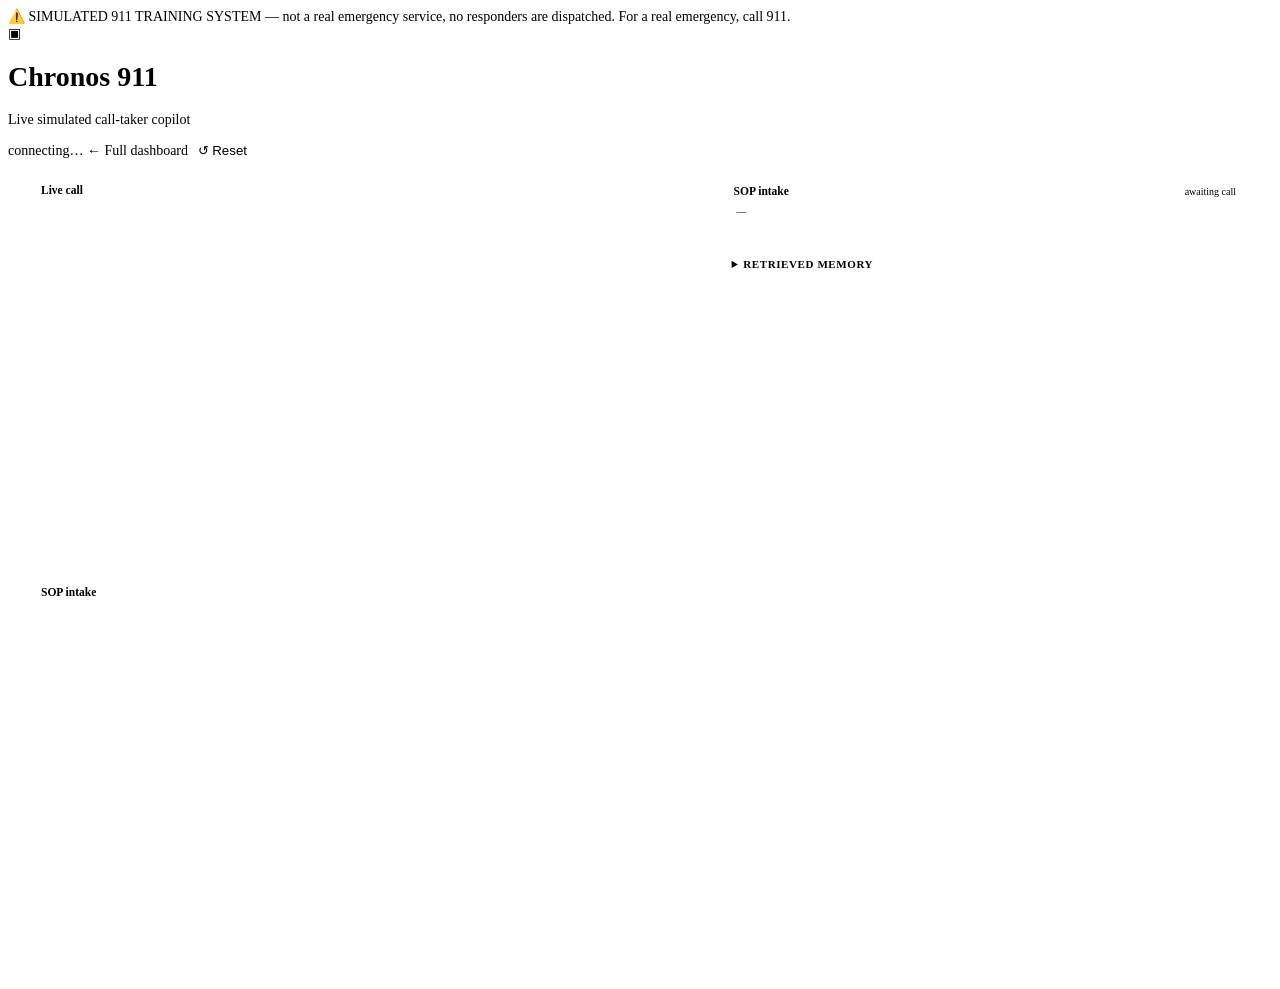
==== commit 4b9d3794: "More responsive UI" ====
--- a/server/dashboard/live.html
+++ b/server/dashboard/live.html
@@ -25,6 +25,7 @@
       display: flex;
       flex-direction: column;
       min-height: 0;
+      height: 100%;
     }
     .live-split {
       display: grid;
@@ -32,6 +33,7 @@
       gap: 12px;
       flex: 1;
       min-height: 0;
+      height: 100%;
     }
     .zone-transcript,
     .zone-sop {
@@ -41,11 +43,33 @@
       overflow: hidden;
       padding: 11px 13px;
     }
-    .zone-transcript h2,
-    .zone-sop h2 {
-      margin: 0 0 6px;
-      font-size: 11.5px;
-    }
+    .zone-sop h2 { margin: 0 0 8px; font-size: 11.5px; }
+    #checklist {
+      flex: 1;
+      min-height: 0;
+      overflow-y: auto;
+      overflow-x: hidden;
+    }
+    #checklist .sop-table-wrap { margin: 0; }
+    #checklist .sop-table thead th {
+      position: sticky;
+      top: 0;
+      z-index: 1;
+      background: var(--panel2);
+    }
+    #checklist .intake-confirmed { opacity: 0.85; font-style: italic; }
+    #checklist .sop-table { font-size: 10.5px; table-layout: fixed; width: 100%; }
+    #checklist .sop-table th { padding: 4px 6px; font-size: 9px; }
+    #checklist .sop-table td { padding: 3px 6px; overflow: hidden; text-overflow: ellipsis; }
+    #checklist .intake-val { color: var(--ok); font-weight: 700; font-size: 10.5px; }
+    #checklist .intake-q { color: var(--muted); font-size: 10.5px; font-style: italic; }
+
+    .sop-context-panel {
+      padding: 12px 14px;
+      flex-shrink: 0;
+    }
+    .sop-context-panel h2 { margin: 0; font-size: 11.5px; }
+    .sop-context-panel .incident-compact { margin: 6px 0 4px; }
     #transcript {
       flex: 1;
       min-height: 0;
@@ -129,18 +153,7 @@
       border-color: transparent;
       padding: 0 2px;
     }
-    #checklist {
-      flex: 1;
-      min-height: 0;
-      overflow: hidden;
-    }
-    #checklist .sop-table-wrap { overflow: hidden; height: 100%; margin: 0; }
-    #checklist .sop-table { font-size: 10.5px; table-layout: fixed; width: 100%; }
-    #checklist .sop-table th { padding: 4px 6px; font-size: 9px; }
-    #checklist .sop-table td { padding: 3px 6px; overflow: hidden; text-overflow: ellipsis; }
-    #checklist .intake-val { color: var(--ok); font-weight: 700; font-size: 10.5px; }
-    #checklist .intake-q { color: var(--muted); font-size: 10.5px; font-style: italic; }
-
+    .zone-transcript h2 { margin: 0 0 6px; font-size: 11.5px; }
     .live-aside {
       display: flex;
       flex-direction: column;
@@ -149,26 +162,6 @@
       overflow-y: auto;
       padding-right: 2px;
     }
-    .hero-incident {
-      background: linear-gradient(145deg, #162a45 0%, #0f1724 55%, #101828 100%);
-      border: 1px solid rgba(78,163,255,.22);
-      border-radius: 12px;
-      padding: 12px 14px;
-      flex-shrink: 0;
-    }
-    .hero-incident .proto {
-      font-size: 10px;
-      text-transform: uppercase;
-      letter-spacing: 1px;
-      color: var(--accent);
-      font-weight: 700;
-    }
-    .hero-incident .title {
-      font-size: 18px;
-      font-weight: 800;
-      margin: 3px 0 8px;
-    }
-    .hero-incident .meta { display: flex; flex-wrap: wrap; gap: 6px; align-items: center; }
     .progress-wrap { margin: 8px 0 0; }
     .progress-label {
       display: flex;
@@ -209,6 +202,115 @@
     }
     .cad-unit .u-loc { font-size: 11px; margin-top: 3px; font-weight: 600; }
     .cad-unit .u-reason { font-size: 10px; color: var(--muted); margin-top: 2px; }
+
+    /* Prominent dispatch alert — top of right column */
+    .dispatch-alert-panel {
+      flex-shrink: 0;
+      padding: 16px 18px 14px;
+      border-radius: 14px;
+      background: linear-gradient(145deg, rgba(54,211,153,.18), rgba(78,163,255,.1));
+      border: 2px solid rgba(54,211,153,.55);
+      box-shadow: 0 0 0 1px rgba(54,211,153,.15), 0 8px 32px rgba(54,211,153,.12);
+      animation: dispatch-alert-in .45s ease-out;
+    }
+    @keyframes dispatch-alert-in {
+      from { opacity: 0; transform: translateY(-8px) scale(.98); }
+      to { opacity: 1; transform: none; }
+    }
+    .dispatch-alert-head {
+      display: flex;
+      flex-direction: column;
+      gap: 4px;
+      margin-bottom: 14px;
+      padding-bottom: 12px;
+      border-bottom: 1px solid rgba(54,211,153,.25);
+    }
+    .dispatch-alert-kicker {
+      display: flex;
+      align-items: center;
+      gap: 10px;
+    }
+    .dispatch-alert-pulse {
+      width: 12px;
+      height: 12px;
+      border-radius: 50%;
+      background: var(--ok);
+      box-shadow: 0 0 0 0 rgba(54,211,153,.7);
+      animation: dispatch-pulse 1.6s ease-out infinite;
+      flex-shrink: 0;
+    }
+    @keyframes dispatch-pulse {
+      0% { box-shadow: 0 0 0 0 rgba(54,211,153,.65); }
+      70% { box-shadow: 0 0 0 12px rgba(54,211,153,0); }
+      100% { box-shadow: 0 0 0 0 rgba(54,211,153,0); }
+    }
+    .dispatch-alert-title {
+      margin: 0;
+      font-size: 22px;
+      font-weight: 900;
+      letter-spacing: .04em;
+      text-transform: uppercase;
+      color: #6ef0c0;
+      line-height: 1.15;
+    }
+    .dispatch-alert-sub {
+      margin: 0;
+      font-size: 11px;
+      color: var(--muted);
+      font-weight: 600;
+      letter-spacing: .3px;
+    }
+    .dispatch-alert-body {
+      display: flex;
+      flex-direction: column;
+      gap: 10px;
+    }
+    .dispatch-alert-unit {
+      display: flex;
+      align-items: flex-start;
+      gap: 14px;
+      padding: 14px 16px;
+      border-radius: 12px;
+      background: rgba(8, 20, 32, .55);
+      border: 1px solid rgba(54,211,153,.35);
+    }
+    .dispatch-alert-unit .da-icon {
+      font-size: 42px;
+      line-height: 1;
+      flex-shrink: 0;
+      filter: drop-shadow(0 2px 8px rgba(0,0,0,.35));
+    }
+    .dispatch-alert-unit .da-headline {
+      font-size: 17px;
+      font-weight: 800;
+      color: #eafff5;
+      line-height: 1.25;
+      margin-bottom: 4px;
+    }
+    .dispatch-alert-unit .da-status {
+      font-size: 10px;
+      font-weight: 800;
+      letter-spacing: .55px;
+      text-transform: uppercase;
+      color: var(--ok);
+      margin-bottom: 6px;
+    }
+    .dispatch-alert-unit .da-loc {
+      font-size: 14px;
+      font-weight: 700;
+      color: var(--ink);
+      line-height: 1.3;
+    }
+    .dispatch-alert-unit .da-reason {
+      font-size: 11.5px;
+      color: var(--muted);
+      margin-top: 4px;
+      line-height: 1.35;
+    }
+    .dispatch-alert-police { border-color: rgba(78,163,255,.45); }
+    .dispatch-alert-fire { border-color: rgba(255,120,80,.45); }
+    .dispatch-alert-fire .da-headline { color: #ffd4c4; }
+    .dispatch-alert-ems { border-color: rgba(54,211,153,.5); }
     .panel.compact { padding: 10px 12px; }
     .panel.compact h2 { margin-bottom: 6px; font-size: 11px; }
     .live-aside .memory { max-height: 160px; overflow-y: auto; }
@@ -259,40 +361,38 @@
         </div>
 
         <div class="panel zone-sop" id="panel-sop">
-          <div class="sop-head">
-            <div class="sop-head-row">
-              <h2>SOP intake</h2>
-              <span class="hint" id="checklist-hint">checklist + captured facts</span>
-            </div>
-            <div id="incident" class="incident incident-compact"></div>
-            <div id="incident-progress" class="progress-wrap progress-compact" style="display:none">
-              <div class="progress-label"><span id="incident-progress-label">SOP progress</span></div>
-              <div class="progress-bar"><div id="incident-progress-fill" class="progress-fill" style="width:0%"></div></div>
-            </div>
-            <div id="next-question" class="next-q-inline empty">—</div>
-          </div>
+          <h2>SOP intake</h2>
           <div id="checklist"></div>
         </div>
       </div>
     </section>
 
     <aside class="live-aside">
-      <div id="hero" class="hero-incident">
-        <div class="proto" id="proto-title">Awaiting call…</div>
-        <div class="title" id="incident-title">Idle</div>
-        <div class="meta" id="incident-badges"></div>
-        <div class="progress-wrap" id="progress-wrap" style="display:none">
-          <div class="progress-label"><span>SOP intake</span><span id="progress-pct">0%</span></div>
-          <div class="progress-bar"><div id="progress-fill" class="progress-fill" style="width:0%"></div></div>
+      <div id="dispatch-alert" class="dispatch-alert-panel" style="display:none" role="status" aria-live="polite">
+        <div class="dispatch-alert-head">
+          <div class="dispatch-alert-kicker">
+            <span class="dispatch-alert-pulse" aria-hidden="true"></span>
+            <h2 class="dispatch-alert-title">Units dispatched</h2>
+          </div>
+          <p class="dispatch-alert-sub">Simulated response only — stay on line with the caller</p>
         </div>
+        <div id="dispatch-alert-body" class="dispatch-alert-body"></div>
       </div>
 
+      <div class="panel sop-context-panel" id="panel-sop-context">
+        <div class="sop-head-row">
+          <h2>SOP intake</h2>
+          <span class="hint" id="checklist-hint">awaiting call</span>
+        </div>
+        <div id="incident" class="incident incident-compact"></div>
+        <div id="incident-progress" class="progress-wrap progress-compact" style="display:none">
+          <div class="progress-label"><span id="incident-progress-label">SOP progress</span></div>
+          <div class="progress-bar"><div id="incident-progress-fill" class="progress-fill" style="width:0%"></div></div>
+        </div>
+        <div id="next-question" class="next-q-inline empty">—</div>
+      </div>
+
       <div id="escalate" style="display:none"></div>
-
-      <div class="panel cad-panel" id="cad-panel" style="display:none">
-        <h2>Simulated dispatch <span class="hint">tool-initiated only</span></h2>
-        <div id="cad-board" class="cad-board"></div>
-      </div>
 
       <details class="panel compact">
         <summary style="cursor:pointer;color:var(--muted);font-size:11px;font-weight:700;letter-spacing:.6px;text-transform:uppercase">Retrieved memory</summary>
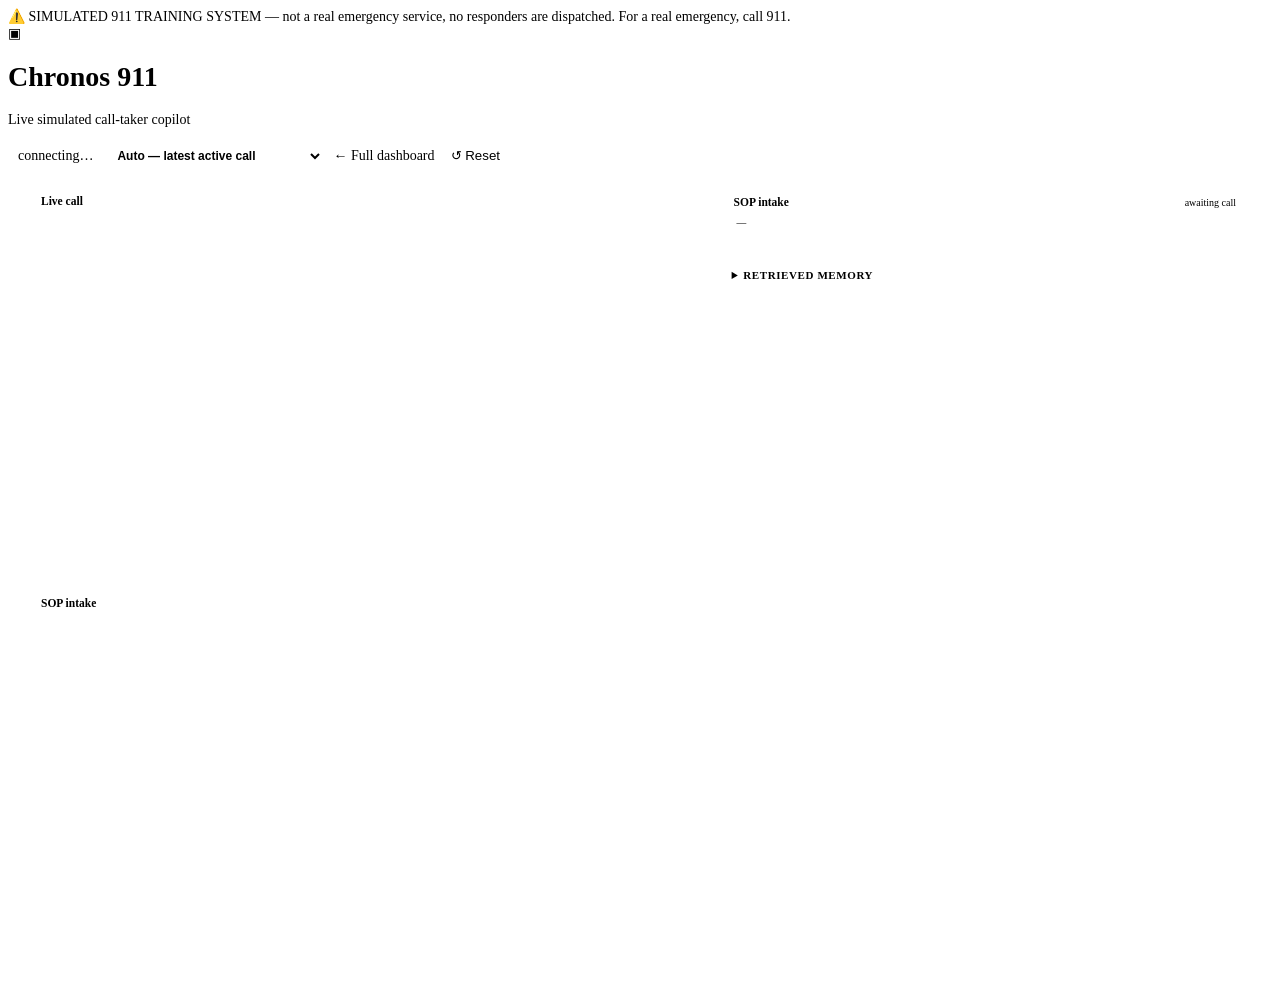
==== commit 807003a3: "Cloud deployment complete" ====
--- a/server/dashboard/live.html
+++ b/server/dashboard/live.html
@@ -311,6 +311,88 @@
     .dispatch-alert-fire { border-color: rgba(255,120,80,.45); }
     .dispatch-alert-fire .da-headline { color: #ffd4c4; }
     .dispatch-alert-ems { border-color: rgba(54,211,153,.5); }
+    .live-map-panel { padding: 0; overflow: hidden; position: relative; flex-shrink: 0; min-height: 280px; }
+    .live-map-wrap {
+      position: relative;
+      width: 100%;
+      height: 220px;
+      min-height: 220px;
+      overflow: hidden;
+      background: #0a0f14;
+    }
+    .live-map-tile-grid {
+      display: grid;
+      grid-template-columns: repeat(3, 1fr);
+      grid-template-rows: repeat(3, 1fr);
+      width: 100%;
+      height: 100%;
+      position: absolute;
+      inset: 0;
+      z-index: 0;
+    }
+    .live-map-tile-grid img {
+      width: 100%;
+      height: 100%;
+      object-fit: cover;
+      display: block;
+    }
+    .live-map-pin-overlay {
+      position: absolute;
+      left: 50%;
+      top: 50%;
+      transform: translate(-50%, -100%);
+      font-size: 28px;
+      line-height: 1;
+      pointer-events: none;
+      display: none;
+      z-index: 3;
+      filter: drop-shadow(0 2px 4px rgba(0, 0, 0, 0.65));
+    }
+    .live-map-fallback .live-map-pin-overlay { display: block; }
+    .live-map-hint { margin-top: 6px; font-size: 10px; color: var(--med); }
+    .live-map-head {
+      display: flex;
+      align-items: center;
+      justify-content: space-between;
+      gap: 8px;
+      padding: 10px 12px 6px;
+      border-bottom: 1px solid var(--line);
+    }
+    .live-map-head h2 { margin: 0; font-size: 11.5px; }
+    .live-map-badge {
+      font-size: 9px;
+      font-weight: 700;
+      letter-spacing: .4px;
+      text-transform: uppercase;
+      color: var(--ok);
+      border: 1px solid rgba(54,211,153,.35);
+      border-radius: 999px;
+      padding: 2px 8px;
+      flex-shrink: 0;
+    }
+    .live-map-frame {
+      position: absolute;
+      inset: 0;
+      width: 100%;
+      height: 100%;
+      border: 0;
+      display: block;
+      background: #0a0f14;
+      object-fit: cover;
+      z-index: 1;
+    }
+    .live-map-caption {
+      padding: 8px 12px 10px;
+      font-size: 11px;
+      line-height: 1.45;
+      color: var(--muted);
+      background: var(--panel2);
+      border-top: 1px solid var(--line);
+    }
+    .live-map-caption strong { color: var(--ink); }
+    .live-map-caption a { color: var(--accent); text-decoration: none; }
+    .live-map-caption a:hover { text-decoration: underline; }
+    .live-map-pin { margin-right: 4px; }
     .panel.compact { padding: 10px 12px; }
     .panel.compact h2 { margin-bottom: 6px; font-size: 11px; }
     .live-aside .memory { max-height: 160px; overflow-y: auto; }
@@ -319,6 +401,27 @@
       padding: 8px 10px;
       border-radius: 8px;
       flex-shrink: 0;
+    }
+    .live-view .status {
+      display: flex;
+      align-items: center;
+      gap: 10px;
+      flex-wrap: wrap;
+    }
+    #call-select {
+      min-width: 220px;
+      max-width: 320px;
+      padding: 6px 10px;
+      border-radius: 8px;
+      border: 1px solid var(--line);
+      background: var(--panel);
+      color: var(--ink);
+      font-size: 12px;
+      font-weight: 600;
+    }
+    #call-select:focus {
+      outline: 2px solid rgba(78,163,255,.35);
+      border-color: rgba(78,163,255,.45);
     }
     @media (max-width: 960px) {
       body.live-view { overflow: auto; }
@@ -346,6 +449,9 @@
     <div class="status">
       <span id="dot" class="dot"></span>
       <span id="conn">connecting…</span>
+      <select id="call-select" title="Select which call to monitor">
+        <option value="">Auto — latest active call</option>
+      </select>
       <a href="/" class="pill" style="text-decoration:none;color:var(--accent)">← Full dashboard</a>
       <button id="reset-btn" class="pill" style="cursor:pointer;background:var(--panel);border:1px solid var(--line);color:var(--muted)" onclick="doReset()">↺ Reset</button>
     </div>
@@ -379,6 +485,23 @@
         <div id="dispatch-alert-body" class="dispatch-alert-body"></div>
       </div>
 
+      <div id="live-map-panel" class="panel live-map-panel" style="display:none" aria-label="Caller location map">
+        <div class="live-map-head">
+          <h2>Caller location</h2>
+          <span class="live-map-badge">Satellite · live</span>
+        </div>
+        <div class="live-map-wrap">
+          <img
+            id="live-map-frame"
+            class="live-map-frame"
+            alt="Caller location satellite map"
+            loading="lazy"
+          />
+          <span class="live-map-pin-overlay" aria-hidden="true">📍</span>
+        </div>
+        <div id="live-map-caption" class="live-map-caption">Awaiting geocoded location…</div>
+      </div>
+
       <div class="panel sop-context-panel" id="panel-sop-context">
         <div class="sop-head-row">
           <h2>SOP intake</h2>
